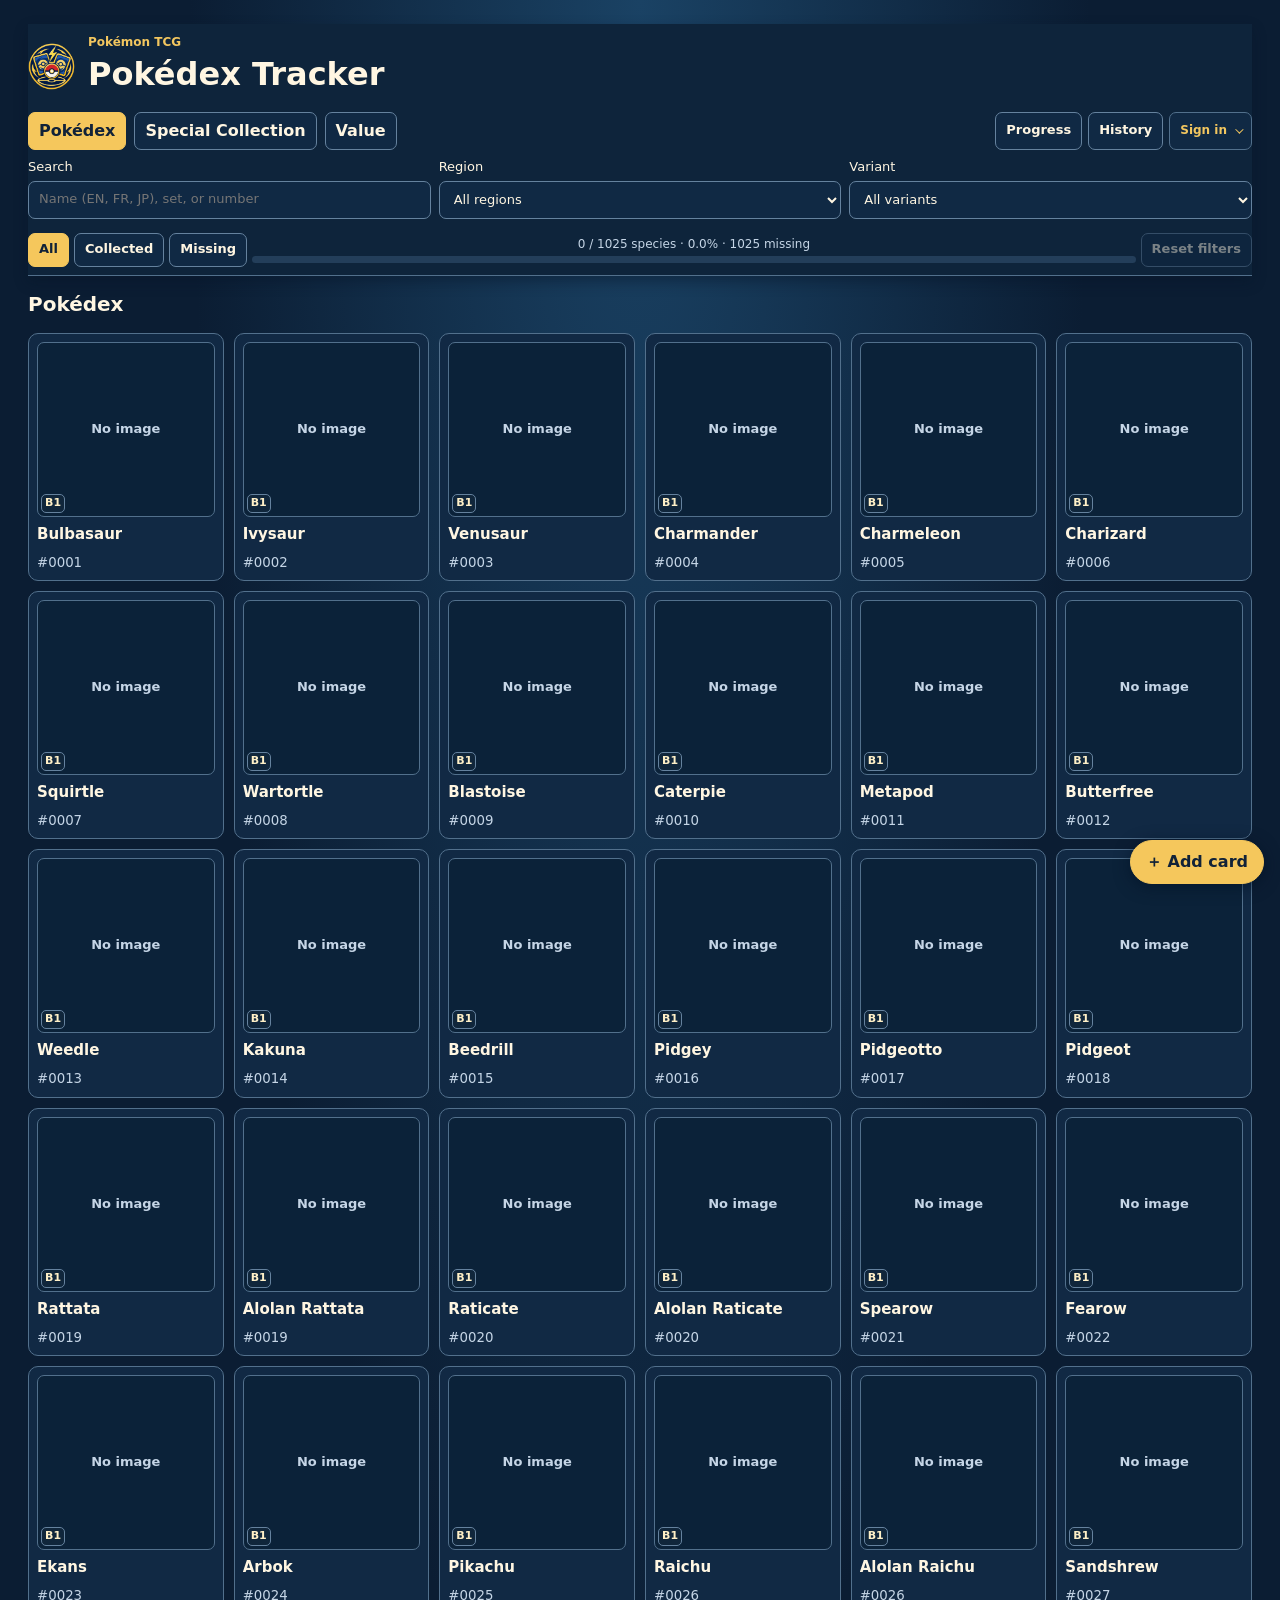
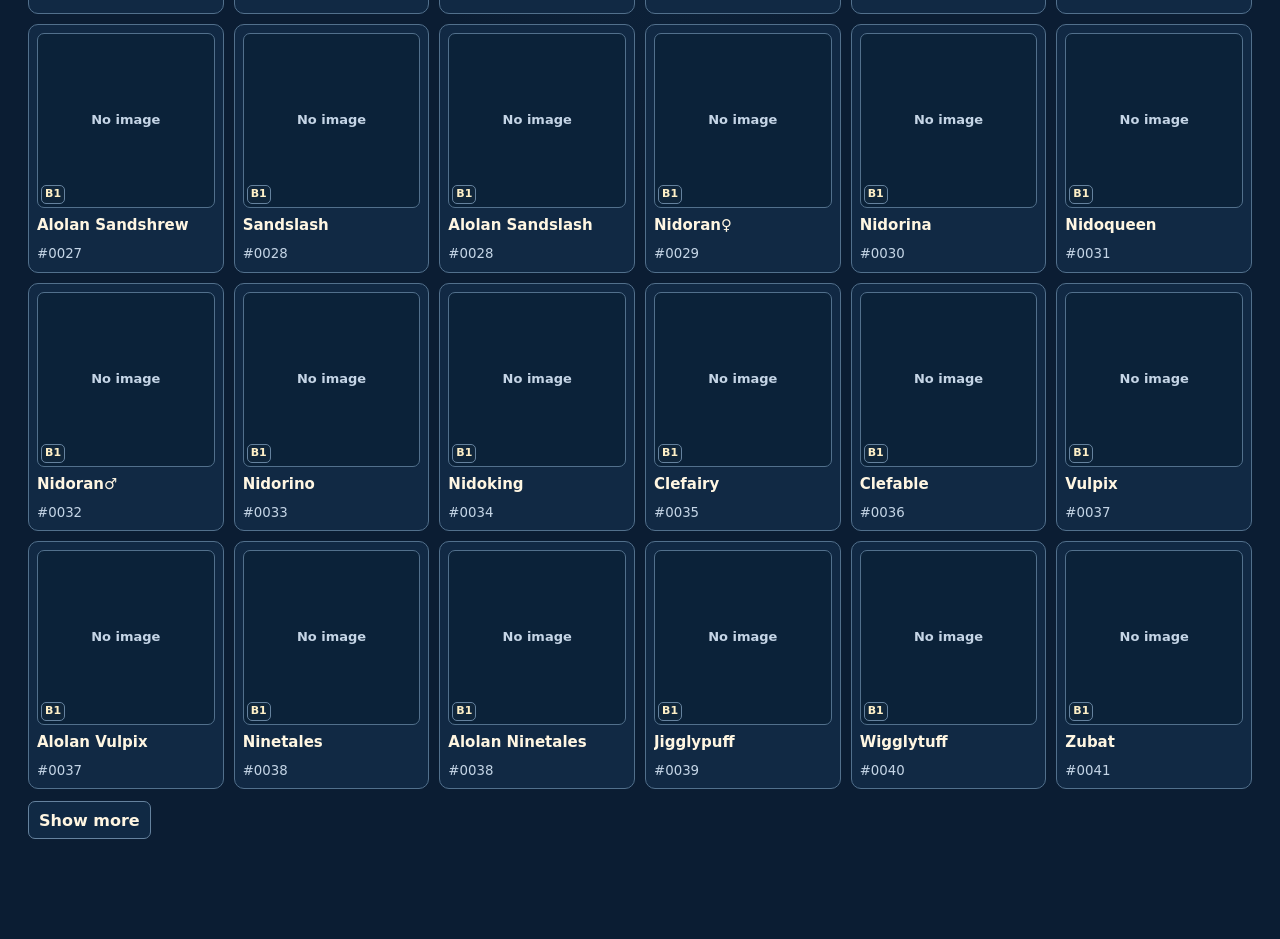
==== pokedex.html @ b1bba169 "Include starred 40 JPY defaults for cards without saved prices" ====
<!doctype html>
<html lang="en">
<head>
  <meta charset="utf-8">
  <meta name="viewport" content="width=device-width, initial-scale=1">
  <meta name="theme-color" content="#0b213b">
  <title>Pokédex · Pokémon TCG Playmat</title>
  <link rel="icon" href="assets/playmat-icon-192.png">
  <link rel="stylesheet" href="assets/pokedex.css?v=25">
  <script defer src="assets/starter-library.js"></script>
  <script defer src="assets/pokedex-species-names.js?v=1"></script>
  <script defer src="assets/pokedex-evolutions.js?v=1"></script>
  <script defer src="assets/library-sync.js?v=6"></script>
  <script defer src="assets/pokedex-sync.js?v=5"></script>
  <script defer src="assets/pokedex-scan.js?v=8"></script>
  <script defer src="assets/pokedex-imported-prices.js?v=1"></script>
  <script defer src="assets/pokedex-prices.js?v=3"></script>
  <script defer src="assets/pokedex-prices-ui.js?v=3"></script>
  <script defer src="assets/pokedex.js?v=28"></script>
</head>
<body>
  <main>
    <div class="sticky-top">
      <header class="hero">
        <div class="heading"><a class="lobby-logo" href="./" aria-label="Return to Battle Lobby"><img src="logo.png" alt="" width="48" height="48"></a><div><p>Pokémon TCG</p><h1>Pokédex Tracker</h1></div></div>
      </header>
      <nav aria-label="Collection views">
        <button type="button" data-view="cards" aria-pressed="true">Pokédex</button>
        <button type="button" data-view="binder" aria-pressed="false">Special Collection</button>
        <button type="button" data-view="value" aria-pressed="false">Value</button>
      </nav>
      <div class="pokedex-tools">
        <button type="button" data-view="progress" aria-pressed="false">Progress</button>
        <button type="button" data-view="recent" aria-pressed="false">History</button>
      <details id="collectionSync">
        <summary aria-labelledby="collectionSyncHeading collectionSyncBadge" title="Collection sync">
          <span id="collectionSyncBadge"></span>
        </summary>
        <div class="panel collection-sync-menu">
          <strong id="collectionSyncHeading">Collection sync</strong>
          <p id="collectionSyncStatus" role="status" aria-live="polite"></p>
          <form id="collectionSyncForm" hidden>
            <div class="inputs">
              <label>Email <input type="email" id="collectionSyncEmail" autocomplete="username" required></label>
              <label>Password <input type="password" id="collectionSyncPassword" autocomplete="current-password" required></label>
            </div>
            <button type="submit" class="primary" id="collectionSignIn">Sign in</button>
          </form>
          <div id="collectionSyncControls" hidden>
            <button type="button" id="collectionSyncNow">Sync now</button>
            <button type="button" id="collectionSyncSignOut">Sign out</button>
          </div>
          <button type="button" id="collectionBackupOpen">Backup &amp; restore</button>
        </div>
      </details>
      </div>
      <div id="filters">
        <div class="inputs filter-fields">
          <label>Search <input id="search" type="search" placeholder="Name (EN, FR, JP), set, or number"></label>
          <label id="regionField">Region <select id="regionFilter"><option value="">All regions</option></select></label>
          <label id="specialTagField" hidden>Tag <select id="specialTagFilter"></select></label>
          <label id="variantField">Variant <select id="variantFilter"><option value="">All variants</option></select></label>
        </div>
        <div class="filter-actions">
          <div id="collectionFilter" role="group" aria-label="Collection status">
            <button type="button" data-collection="all" aria-pressed="true">All</button>
            <button type="button" data-collection="collected" aria-pressed="false">Collected</button>
            <button type="button" data-collection="missing" aria-pressed="false">Missing</button>
          </div>
          <div class="collection-progress" id="collectionProgress">
            <span id="collectionProgressLabel"></span>
            <progress id="collectionProgressBar" aria-label="Pokédex species collected"></progress>
          </div>
          <button type="button" id="reorderSpecial" aria-pressed="false" hidden>Reorder</button>
          <button type="button" id="resetFilters">Reset filters</button>
        </div>
      </div>
    </div>
    <p id="notice" role="status" aria-live="polite"></p>
    <p id="priceLookupStatus" role="status" hidden></p>
    <section aria-labelledby="viewHeading">
      <div class="toolbar">
        <h2 id="viewHeading" tabindex="-1">Pokédex</h2>
      </div>
      <p id="resultCount" aria-live="polite"></p>
      <div id="results"></div>
      <button type="button" id="more" hidden>Show more</button>
    </section>
  </main>
  <div class="collection-actions">
    <button class="primary" type="button" id="addCard">＋ Add card</button>
  </div>
  <div id="cardPreview" class="card-preview" aria-hidden="true" hidden>
    <img id="cardPreviewImage" alt="" draggable="false">
    <p id="cardPreviewCaption"></p>
  </div>
  <dialog id="collectionBackup" aria-labelledby="collectionBackupHeading">
    <div class="scanner-heading">
      <h2 id="collectionBackupHeading">Collection backup</h2>
      <form method="dialog"><button aria-label="Close collection backup">×</button></form>
    </div>
    <p>Download a copy of your Pokédex and Special Collection, including photos uploaded with cards.</p>
    <button type="button" id="collectionBackupDownload">Download backup</button>
    <form id="collectionRestoreForm">
      <p>Restore missing cards and preferences from a backup. Existing cards and preferences take priority.</p>
      <label>Pokédex backup file <input type="file" id="collectionBackupFile" accept=".json,application/json" required></label>
      <div><button type="submit" class="primary" id="collectionBackupRestore">Restore collection</button></div>
    </form>
    <p id="collectionBackupStatus" role="status"></p>
  </dialog>
  <dialog id="scanner" aria-labelledby="scannerHeading">
    <div class="scanner-heading">
      <h2 id="scannerHeading">Add card</h2>
      <button type="button" id="closeScanner" aria-label="Close add card">×</button>
    </div>
    <label class="scan-destination">Save to <select id="scannerDestination"><option value="cards">Pokédex</option><option value="binder">Special Collection</option></select></label>
    <div class="scanner-camera" id="scannerPreview" hidden>
      <video id="scannerVideo" autoplay muted playsinline aria-label="Live camera preview"></video>
      <div class="scanner-frame" id="scannerFrame" aria-hidden="true"></div>
      <button type="button" id="scannerTorch" aria-pressed="false" disabled>⚡ Flash</button>
    </div>
    <div class="scanner-actions">
      <button type="button" class="primary" id="scannerTake" disabled>Take photo</button>
      <button type="button" id="scannerStart" hidden>Open camera</button>
      <button type="button" id="scannerPhone" hidden>Phone camera</button>
      <button type="button" id="scannerChoose">Choose image</button>
      <button type="button" id="scannerPaste">Paste image</button>
      <button type="button" id="scannerManual" aria-controls="scannerLookup" aria-expanded="false">Enter manually</button>
      <input type="file" id="scannerCamera" accept="image/*" capture="environment" hidden>
      <input type="file" id="scannerFile" accept="image/*" hidden>
    </div>
    <p class="note" id="scannerPasteHint" hidden>Paste a card image here with Ctrl+V or ⌘V, or enter the set and number below.</p>
    <img id="scannerPhoto" alt="Your card photo" hidden>
    <form id="scannerLookup" autocomplete="off" hidden>
      <div class="inputs">
        <label>Set code <input name="set" autocomplete="off" autocorrect="off" spellcheck="false" maxlength="24" placeholder="SV2a" enterkeyhint="next" title="Press Space or Enter to move to the collector number"></label>
        <label>Collector number <span class="collector-number-field"><input name="number" autocomplete="off" autocorrect="off" spellcheck="false" maxlength="24" placeholder="025" enterkeyhint="search"><span id="scannerSetTotal" aria-label="Set total" hidden></span></span></label>
        <label>Variant <select name="variant" id="scanVariant"></select></label>
        <label>Pokémon / printed name <input name="name" autocomplete="off" autocorrect="off" spellcheck="false" maxlength="100" placeholder="Name (EN, FR, JP)"></label>
      </div>
      <div class="scanner-form-actions">
        <button type="submit" class="primary">Look up print</button>
        <button type="button" id="scannerRegister">Add without lookup</button>
      </div>
    </form>
    <p id="scannerStatus" role="status"></p>
    <div id="scannerCandidates" class="scanner-actions"></div>
    <div id="scannerResult"></div>
  </dialog>
  <dialog id="editor" aria-labelledby="editorHeading">
    <form id="editorForm">
      <h2 id="editorHeading">Add card</h2>
      <div class="editor-layout">
        <div class="editor-fields">
          <div class="editor-pokemon">
            <label><span id="editorNameLabel">Pokémon</span>
              <span class="editor-name-field"><span id="editorSprite" hidden></span><input name="name" maxlength="120" autocomplete="off"></span>
            </label>
            <label id="speciesField">Pokédex no. <input name="pokemonId" type="number" min="1" max="1025" step="1"></label>
          </div>
          <label id="formField" hidden>Pokémon form <select name="pokemonForm"></select></label>
          <div id="editorOrganization" aria-live="polite" hidden></div>
          <div class="inputs">
            <label>Set <input name="set" maxlength="100"></label>
            <label>Card number <span class="collector-number-field"><input name="number" maxlength="40" placeholder="025"><span id="editorSetTotal" aria-label="Set total" hidden></span></span></label>
          </div>
          <label>Variant <select name="variant"></select></label>
          <label id="editorTags" hidden>Tags <input name="tags" placeholder="Separate tags with commas"></label>
        </div>
        <figure id="editorArtwork" class="editor-artwork"></figure>
      </div>
      <div id="editorFeaturedOffer" class="panel" hidden>
        <p id="editorFeaturedMessage"></p>
        <div id="editorCurrentFeatured"></div>
        <label class="editor-featured-choice"><input type="checkbox" name="makeFeatured"> Yes, make the new card featured</label>
      </div>
      <p id="editorStatus" role="status"></p>
      <div id="deleteCardConfirm" hidden>
        <p>Delete this copy from your collection?</p>
        <div class="scanner-form-actions">
          <button type="button" id="keepCard">Keep card</button>
          <button type="button" class="danger" id="confirmDeleteCard">Delete this copy</button>
        </div>
      </div>
      <footer>
        <button type="button" class="danger" id="deleteCard" hidden>Delete card</button>
        <button type="button" id="cancelEdit">Cancel</button>
        <button type="submit" class="primary">Save card</button>
      </footer>
    </form>
  </dialog>
</body>
</html>
---- assets/pokedex.css ----
* { box-sizing: border-box; }
:root { color-scheme: dark; color: #fff6e2; background: #0b1d33; font: 16px/1.45 system-ui, sans-serif; }
body { margin: 0; background: radial-gradient(ellipse at top, #1a4264, transparent 50vh); }
main { width: min(1320px, 100%); min-height: 100vh; padding: 24px clamp(12px, 4vw, 28px) 100px; margin: auto; }
.sticky-top {
  display: grid; grid-template: "hero hero" "views sync" "filters filters" / minmax(0,1fr) auto;
  column-gap: 8px;
  position: sticky; top: 0; z-index: 4; padding: 10px 0 8px;
  margin-bottom: 14px; background: #0e243b; border-bottom: 1px solid #52708c;
  box-shadow: 0 6px 12px #07162970;
}
.sticky-top .hero { grid-area: hero; }
.sticky-top nav { grid-area: views; margin-bottom: 8px; }
#filters { grid-area: filters; }
.filter-fields { margin-bottom: 6px; }
.filter-actions, #collectionFilter { display: flex; flex-wrap: wrap; gap: 5px; }
.filter-actions { justify-content: space-between; align-items: center; }
.collection-progress { flex: 1 1 230px; display: grid; gap: 3px; min-width: 0; }
.collection-progress span { color: #c5d5e6; font-size: 12px; text-align: center; }
.collection-progress progress {
  width: 100%; height: 7px; border: 0; border-radius: 99px; overflow: hidden;
  appearance: none; background: #233e5a; accent-color: #f5c75c;
}
.collection-progress progress::-webkit-progress-bar { background: #233e5a; }
.collection-progress progress::-webkit-progress-value { background: #f5c75c; border-radius: 99px; }
.collection-progress progress::-moz-progress-bar { background: #f5c75c; border-radius: 99px; }
#resetFilters { margin-inline-start: auto; }
.filter-actions button { min-height: 34px; padding: 3px 10px; font-size: 13px; }
h1, h2, h3, p { margin: 0; }
h1 { font-size: clamp(21px, 4vw, 32px); }
h2 { font-size: 20px; }
h3 { font-size: 15px; }
.hero, .heading, .toolbar, footer { display: flex; gap: 12px; align-items: center; }
.hero, .toolbar { justify-content: space-between; margin-bottom: 14px; }
.lobby-logo { display: grid; place-items: center; border-radius: 50%; }
.lobby-logo img { display: block; }
.heading p { color: #f2c65f; font-size: 12px; font-weight: 700; }
nav, .inputs { display: flex; flex-wrap: wrap; gap: 8px; margin-bottom: 14px; }
.panel, .card { background: #112944; border: 1px solid #52708c; border-radius: 10px; padding: 12px; }
small, .panel p, #resultCount { color: #c5d5e6; }
.panel { margin-bottom: 8px; }
.panel p { margin: 8px 0; }
summary { cursor: pointer; font-weight: 750; }
.pokedex-tools { grid-area: sync; display: flex; gap: 6px; align-self: start; justify-self: end; }
.pokedex-tools > button { font-size: 13px; }
#collectionSync { position: relative; }
#collectionSync > summary {
  display: flex; align-items: center; gap: 8px; min-height: 38px; padding: 4px 10px;
  border: 1px solid #52708c; border-radius: 7px; color: #f2c65f; background: #102944;
  font-size: 12px; white-space: nowrap;
}
#collectionSync > summary::-webkit-details-marker { display: none; }
#collectionSync > summary::after {
  content: ''; width: 5px; height: 5px; border: solid currentColor; border-width: 0 1px 1px 0;
  transform: rotate(45deg) translateY(-2px);
}
#collectionSync[open] > summary, #collectionSync > summary:hover { border-color: #f2c65f; }
.collection-sync-menu {
  position: absolute; inset-block-start: calc(100% + 6px); inset-inline-end: 0;
  width: min(340px, calc(100vw - 24px)); z-index: 1; box-shadow: 0 8px 24px #071629a0;
}
#collectionSyncForm .inputs { display: grid; }
button, .button, input, select, textarea { min-height: 38px; border-radius: 7px; border: 1px solid #65829e; padding: 6px 10px; background: #102944; color: #fff6e2; font: inherit; }
button, .button { cursor: pointer; text-decoration: none; font-weight: 650; }
button[aria-pressed="true"], .primary { background: #f5c75c; border-color: #f5c75c; color: #112238; }
button:disabled { opacity: .45; cursor: default; }
:focus-visible { outline: 2px solid #9bcfff; outline-offset: 3px; }
label { display: grid; gap: 4px; min-width: 0; font-size: 13px; }
.inputs > label { flex: 1 1 150px; }
input, select, textarea { width: 100%; min-width: 0; }
#notice:not(:empty), #resultCount:not(:empty) { margin: 10px 0; }
.grid { display: grid; grid-template-columns: repeat(auto-fill, minmax(min(100%, 155px), 1fr)); gap: 10px; }
.card { display: grid; align-content: start; gap: 5px; overflow-wrap: anywhere; }
.card img { height: 140px; width: 100%; object-fit: contain; }
.species-card { padding: 8px; }
.special-card-title { font-size: 14px; }
.special-order-actions { display: grid; gap: 4px; }
.special-order-actions button { font-size: 12px; }
.special-card[draggable="true"] { cursor: grab; }
@media (min-width: 1050px) {
  .grid.special-grid:has(> .species-card) { grid-template-columns: repeat(7,minmax(0,1fr)); }
}
.species-open {
  position: relative;
  display: grid; grid-template: minmax(0,1fr) / minmax(0,1fr); place-items: center; overflow: hidden; width: 100%; height: clamp(126px, 21vw, 175px);
  padding: 5px; background: #0b2239; border: 1px solid #52708c;
}
.species-open:hover { border-color: #f5c75c; }
.species-card[data-owned="false"] .species-open img {
  max-width: 70%; max-height: 70%; filter: grayscale(1); opacity: .64;
}
.variant-badge {
  display: inline-flex; align-items: center; gap: 4px; justify-self: start;
  max-width: 100%; padding: 1px 5px; border-radius: 5px; border: 1px solid #65829e;
  color: #e0ecf7; background: #0b2239; font-size: 10px; font-weight: 750;
}
.variant-badge [aria-hidden] { color: #f2ca72; }
.variant-badge[data-variant="illustration-rare"] { border-color: #e2ac69; color: #ffe6b4; }
.variant-badge[data-variant*="reverse"] [aria-hidden] { color: #9cddf6; }
@media (min-width: 1050px) {
  .grid:has(> .species-card) { grid-template-columns: repeat(6,minmax(0,1fr)); }
}
.tile-marker {
  position: absolute; z-index: 1; min-width: 20px; padding: 1px 3px;
  border: 1px solid #65829e; border-radius: 5px;
  background: #10263b; color: #fff0c7; font-size: 11px; line-height: 1.35; text-align: center;
}
.variant-marker { top: 3px; left: 3px; color: #f7ce72; }
.deck-marker { top: 3px; right: 3px; color: #abf1d3; }
.binder-marker { bottom: 3px; left: 3px; }
.count-marker { bottom: 3px; right: 3px; }
.species-open:has(.tile-marker) { padding: 16px 5px; }
.species-open img { display: block; min-height: 0; min-width: 0; width: 100%; height: 100%; object-fit: contain; }
.species-card, .featured-print, .alternate-print, .card-preview {
  -webkit-touch-callout: none; -webkit-user-select: none; user-select: none;
}
.species-open { touch-action: pan-y pinch-zoom; }
.card-preview {
  position: fixed; z-index: 100; padding: 10px; pointer-events: none;
  max-height: calc(100dvh - 24px); border: 1px solid #e4bd67; border-radius: 12px;
  background: #0b213bf5; box-shadow: 0 14px 50px #020b17b3;
}
.card-preview img { display: block; width: 100%; max-height: calc(100dvh - 90px); object-fit: contain; border-radius: 6px; }
.card-preview p { margin: 8px 0 0; color: #fff0c7; font-size: 12px; line-height: 1.4; }
.card-preview[data-touch="true"] {
  inset: 0; max-height: none; display: flex; flex-direction: column; justify-content: center; align-items: center;
  padding: 24px; border: 0; border-radius: 0; background: #020b17df;
}
.card-preview[data-touch="true"] img { width: min(100%,430px); max-height: 78dvh; }
.card-preview[data-touch="true"] p { max-width: 430px; text-align: center; }
.species-name { display: flex; align-items: center; gap: 5px; min-height: 26px; }
.species-name img { width: 26px; height: 26px; flex: none; object-fit: contain; }
.species-name > span { min-width: 0; overflow: hidden; text-overflow: ellipsis; white-space: nowrap; }
.species-name .fallback { display: none; }
#binderViews { display: flex; flex-wrap: wrap; gap: 8px; }
#binderViews small { color: inherit; opacity: .83; margin-inline-start: 3px; }
.species-back { margin-inline-start: auto; flex-shrink: 0; }
.species-detail {
  display: grid; grid-template-columns: minmax(0,1fr) minmax(0,2fr);
  gap: clamp(12px, 2vw, 24px); align-items: start; padding: 0 0 20px;
}
.species-detail h3 { font-size: 16px; line-height: 1.3; }
.species-detail .card { min-width: 0; gap: 9px; }
.species-detail .featured-print {
  padding: clamp(12px, 2vw, 20px); border-color: #d6ae56;
  background: radial-gradient(ellipse at 50% 38%, #e4b64124, transparent 67%), #122944;
}
.featured-label {
  justify-self: start; padding: 3px 8px; border-radius: 4px;
  background: #f5c75c; color: #112238; font-size: 12px; font-weight: 750;
}
.featured-print h3 { font-size: 20px; }
.featured-print img { height: clamp(220px, 31vw, 430px); margin: 5px 0; }
.featured-print .fallback { aspect-ratio: 5 / 7; max-height: 430px; background: #0b2239; border-radius: 8px; }
.species-info { padding: clamp(12px, 2vw, 20px); }
.species-info h3, .species-prints > h3 { color: #ffdb85; }
.variant-counts { display: grid; gap: 6px; margin: 0; padding: 0; list-style: none; }
.variant-counts li { display: flex; gap: 8px; align-items: center; }
.species-print-grid { display: grid; grid-template-columns: repeat(2,minmax(0,1fr)); gap: 10px; margin-top: 10px; }
.species-print-grid .card { align-content: start; padding: 10px; }
.alternate-print img, .alternate-print .fallback { height: clamp(124px, 18vw, 225px); }
.print-actions { display: flex; flex-wrap: wrap; gap: 6px; }
.species-detail .print-actions button { flex: 1 1 auto; min-height: 36px; }
.species-sidebar { display: grid; gap: 14px; min-width: 0; }
.species-overview { display: grid; grid-template-columns: 48px minmax(0,1fr); gap: 4px 12px; }
.species-overview > :first-child { grid-row: span 2; }
.species-overview .species-localized:first-of-type strong { font-size: 18px; }
.species-overview .species-localized:last-child { font-size: 12px; color: #ffdb85; }
.species-info .variant-counts { margin-top: 8px; }
.species-localized { display: flex; flex-wrap: wrap; align-items: center; gap: 8px 14px; }
.species-overview img { width: 48px; height: 48px; object-fit: contain; }
.species-info .variant-counts { display: flex; flex-wrap: wrap; gap: 8px; }
.species-relations { display: grid; gap: 14px; margin-top: 12px; border-top: 1px solid #65829e50; padding-top: 14px; }
.species-relations h3 { margin: 0 0 10px; font-size: 13px; }
.evolution-branch { display: flex; align-items: center; gap: 6px; min-width: 0; }
.evolution-children { display: flex; flex-direction: column; gap: 8px; min-width: 0; }
.evolution-leaves, .regional-form-links { display: flex; flex-direction: row; flex-wrap: wrap; gap: 8px; }
.evolution-arrow { color: #b5c8dc; font-size: 15px; flex: none; }
.species-relation-link {
  display: flex; flex-direction: column; align-items: center; justify-content: center;
  gap: 3px; width: 78px; min-height: 86px; flex: none; padding: 6px 4px;
  border-color: #65829e60; background: #0b213b; text-align: center;
}
.species-relation-link img { width: 38px; height: 38px; object-fit: contain; }
.species-relation-link span { font-size: 11px; line-height: 1.3; overflow-wrap: anywhere; }
.species-relation-link[data-owned="false"] img, .species-missing img { filter: grayscale(1); opacity: .55; }
.species-relation-link[data-owned="true"] { border-color: #6bc4a966; }
.species-relation-link[aria-current="page"] { border-color: #f5c75c; background: #f5c75c13; }
.species-relation-link:hover { border-color: #f5c75c; }
.species-missing { padding: 20px; text-align: center; }
.species-missing img { height: 150px; }
@media (max-width: 550px) {
  .species-relation-link { width: 64px; min-height: 84px; }
  .evolution-branch { gap: 4px; }
}
.recent-list { display: grid; gap: 8px; }
.recent-card {
  display: grid; grid-template-columns: minmax(105px,.8fr) 42px minmax(0,1fr) minmax(0,1fr) minmax(0,1fr);
  align-items: center; gap: 8px 12px; text-align: start; overflow-wrap: anywhere;
}
.recent-card:hover { border-color: #f5c75c; }
.recent-card time { font-size: 12px; }
.recent-card img { width: 42px; height: 58px; object-fit: contain; }
.recent-print { display: grid; gap: 4px; }
@media (max-width: 550px) {
  .recent-card { grid-template-columns: 42px repeat(2,minmax(0,1fr)); }
  .recent-card time { grid-column: 1 / -1; }
  .recent-card > small { grid-column: 2 / -1; }
}
.add-species-print { min-height: 88px; align-self: start; border-style: dashed; }
@media (max-width: 900px) {
  .species-detail { grid-template-columns: repeat(2,minmax(0,1fr)); }
  .species-print-grid { grid-template-columns: repeat(auto-fill,minmax(min(100%,150px),1fr)); }
}
@media (max-width: 550px) {
  .species-detail { display: flex; flex-direction: column; align-items: stretch; }
  .species-sidebar { display: contents; }
  .species-info { order: -1; }
  .featured-print img { height: clamp(220px, 82vw, 370px); }
  .species-print-grid { grid-template-columns: repeat(2,minmax(0,1fr)); }
}
.card .fallback { display: grid; place-items: center; min-height: 74px; color: #c5d5e6; }
.card button { min-height: 32px; font-size: 13px; }
.note { color: #c5d5e6; }
#more { margin-top: 12px; }
.collection-actions {
  position: fixed; right: max(16px, calc((100vw - 1270px) / 2));
  bottom: calc(16px + env(safe-area-inset-bottom)); z-index: 5;
  display: flex; gap: 8px;
}
.collection-actions button {
  min-height: 44px; padding: 8px 15px; border-radius: 999px; box-shadow: 0 3px 16px #001225a0;
}
.scan-destination { max-width: 220px; margin-bottom: 10px; }
#scanner { width: min(790px,calc(100vw - 24px)); }
.scanner-heading { display: flex; justify-content: space-between; align-items: center; gap: 12px; margin-bottom: 8px; }
.scanner-camera {
  position: relative; display: grid; place-items: center; height: clamp(230px,45dvh,450px);
  overflow: hidden; border: 1px solid #52708c; border-radius: 12px; background: #071b30;
}
.scanner-camera video { position: absolute; inset: 0; width: 100%; height: 100%; object-fit: cover; }
.scanner-frame {
  position: relative; height: 85%; aspect-ratio: 63 / 88; max-width: 77%;
  border: 2px solid #ffe1a0; border-radius: 12px; pointer-events: none;
  box-shadow: 0 0 0 999px #07152475;
}
#scannerTorch { position: absolute; min-height: 44px; inset-block-start: 10px; inset-inline-end: 10px; background: #102944e8; }
#scannerTorch[aria-pressed="true"] { color: #112238; background: #f5c75c; }
.scanner-form-actions { display: flex; flex-wrap: wrap; gap: 8px; }
.collector-number-field { display: flex; align-items: center; gap: 7px; min-width: 0; }
.collector-number-field > input { flex: 1; width: 0; }
.collector-number-field > span { flex: none; color: #c5d5e6; font-size: 14px; }
.pokemon-name-search { position: relative; display: block; min-width: 0; flex: 1; }
.pokemon-name-suggestions {
  position: absolute; inset: calc(100% + 4px) 0 auto; z-index: 5;
  display: grid; max-height: 250px; overflow-y: auto;
  padding: 4px; border: 1px solid #65829e; border-radius: 8px;
  background: #0b213b; box-shadow: 0 8px 20px #020b17a0;
}
.pokemon-name-suggestions button {
  display: flex; align-items: center; gap: 7px; min-width: 0;
  border: 0; text-align: start; background: transparent; padding: 5px;
}
.pokemon-name-suggestions button:hover, .pokemon-name-suggestions [aria-selected="true"] { background: #254969; }
.pokemon-name-suggestions img { width: 30px; height: 30px; object-fit: contain; flex: none; }
.pokemon-name-suggestions small { margin-inline-start: auto; color: #c5d5e6; font-size: 11px; }
.scanner-actions { display: flex; flex-wrap: wrap; gap: 8px; margin: 10px 0; }
.scanner-actions:empty { display: none; }
.scan-candidate { display: inline-flex; align-items: center; gap: 8px; text-align: start; }
.scan-candidate img { width: 38px; aspect-ratio: 63 / 88; object-fit: contain; border-radius: 3px; }
.scan-candidate span { overflow-wrap: anywhere; }
#scannerPasteHint { margin-bottom: 10px; }
#scannerPhoto { display: block; max-width: 100%; height: 96px; object-fit: contain; margin-bottom: 10px; border-radius: 5px; }
#scannerLookup { padding: 12px; border: 1px solid #52708c; border-radius: 8px; }
#scannerStatus:not(:empty) { margin-top: 10px; color: #ffdb85; }
.scan-card {
  display: grid; grid-template-columns: minmax(135px,.75fr) minmax(0,1.25fr); gap: 14px; align-items: start;
  padding: 12px; background: #162f4d; border: 1px solid #6f8294; border-radius: 10px;
}
.scan-artwork { margin: 0; min-width: 0; }
.scan-artwork img { display: block; width: 100%; height: auto; border-radius: 8px; }
.scan-artwork figcaption { margin-top: 6px; font-size: 13px; text-align: center; }
.scan-info, .scan-translation { display: grid; gap: 8px; min-width: 0; }
.scan-info h3 { font-size: 20px; }
.scan-info a { color: #9bcfff; justify-self: start; }
.scan-ownership, .scan-skill { padding: 8px; border-radius: 6px; background: #0d253e; }
.scan-translation h4, .scan-translation h5 { margin: 0; color: #ffdb85; }
.scan-skill p { margin-top: 4px; }
.scan-attack-heading { display: flex; flex-wrap: wrap; gap: 6px; align-items: center; }
.scan-attack-damage { margin-inline-start: auto; font-weight: 750; color: #ffdb85; }
.scan-attack-cost { display: inline-flex; align-items: center; gap: 4px; }
.scan-energy {
  display: inline-grid; place-items: center; width: 20px; height: 20px;
  border-radius: 50%; border: 1px solid #fff5e2; color: #111d29; flex: none;
}
.scan-energy svg { display: block; width: 75%; height: 75%; }
.owned-variants { display: flex; flex-wrap: wrap; align-items: center; gap: 6px; }
.owned-variants .variant-badge { font-size: 11px; }
@media (max-width: 550px) {
  .scan-card { grid-template-columns: minmax(0,1fr); }
  .scan-artwork { width: min(100%,225px); justify-self: center; }
}
dialog { width: min(550px, calc(100vw - 24px)); background: #102944; color: #fff6e2; border: 1px solid #e4bd67; border-radius: 12px; padding: 16px; }
dialog::backdrop { background: #020b17bb; }
dialog form { display: grid; gap: 10px; }
dialog .inputs { margin: 0; }
#editor { width: min(745px,calc(100vw - 24px)); }
.editor-layout { display: grid; grid-template-columns: minmax(0,1fr) minmax(135px,.52fr); gap: 16px; align-items: start; }
.editor-fields { display: grid; gap: 10px; min-width: 0; }
#editorFeaturedMessage { margin: 0 0 6px; }
#editorCurrentFeatured { display: flex; align-items: center; gap: 12px; margin: 12px 0; min-width: 0; }
#editorCurrentFeatured > img { width: 54px; height: 76px; object-fit: contain; flex: none; border-radius: 4px; }
#editorCurrentFeatured > .fallback { width: 54px; font-size: 11px; color: #b4c7db; }
.current-featured-copy { display: grid; justify-items: start; gap: 4px; min-width: 0; overflow-wrap: anywhere; }
.current-featured-copy > strong { font-size: 12px; color: #ffdb85; }
.current-featured-copy > small { color: #c5d5e6; }
.editor-featured-choice { display: flex; align-items: center; gap: 8px; cursor: pointer; }
.editor-featured-choice input { width: 18px; min-height: 18px; accent-color: #f5c75c; }
.editor-fields .inputs > label { flex-basis: 110px; }
.editor-pokemon { display: flex; flex-wrap: wrap; gap: 8px; }
.editor-pokemon > label:first-child { flex: 1 1 135px; }
#speciesField { width: 92px; }
.editor-name-field { display: flex; align-items: center; gap: 5px; }
#editorSprite { width: 30px; height: 30px; flex: none; }
#editorSprite img { display: block; width: 100%; height: 100%; object-fit: contain; }
#editorOrganization { display: flex; flex-wrap: wrap; gap: 6px; }
#editorOrganization span { font-size: 12px; padding: 3px 8px; border: 1px solid #52708c; border-radius: 12px; color: #ffdb85; }
.editor-artwork {
  margin: 0; padding: 8px; background: #0b2239; border: 1px solid #52708c;
  border-radius: 8px; text-align: center;
}
.editor-artwork img { display: block; width: 100%; height: auto; max-height: 300px; object-fit: contain; }
.editor-artwork figcaption { margin-top: 5px; font-size: 12px; color: #c5d5e6; }
@media (max-width: 510px) {
  .editor-layout { grid-template-columns: minmax(0,1fr); }
  .editor-artwork { width: min(100%,180px); justify-self: center; }
}
footer { justify-content: flex-end; flex-wrap: wrap; }
#deleteCard { margin-inline-end: auto; }
#deleteCardConfirm { padding: 10px; border: 1px solid #bd7877; border-radius: 7px; }
#deleteCardConfirm p { margin-bottom: 6px; }
button.danger { color: #ffd3d1; border-color: #bd7877; }
button.danger:hover { background: #5a2834; }
[hidden] { display: none !important; }
.species-info-top { display: flex; flex-wrap: wrap; align-items: start; justify-content: space-between; gap: 16px; }
.species-info-top .species-overview { flex: 1 1 290px; min-width: 0; }
.price-summary { display: grid; gap: 6px; padding: 14px 18px; background: #0b2239; border: 1px solid #54758c; border-radius: 10px; min-width: 0; }
.price-summary strong { font-size: 25px; color: #ffda81; font-variant-numeric: tabular-nums; }
.price-summary small { color: #bdd1e3; }
.card-price { display: flex; flex-wrap: wrap; align-items: center; gap: 6px; margin: 10px 0; padding-top: 9px; border-top: 1px solid #496881; }
.card-price-text { display: grid; gap: 3px; flex: 1 1 125px; min-width: 0; }
.card-price-text strong { color: #ffda81; font-size: 17px; font-variant-numeric: tabular-nums; }
.card-price-text small, .card-price-text a { font-size: 11px; color: #bdd1e3; overflow-wrap: anywhere; }
.price-small-button { padding: 6px 8px; font-size: 11px; }
.value-summaries { display: grid; grid-template-columns: repeat(3,minmax(0,1fr)); gap: 12px; }
.value-controls { margin-top: 16px; }
.value-controls > button { margin-right: 8px; }
.value-controls details { margin-top: 12px; }
.value-browser { margin-top: 16px; }
.value-filters { display: grid; grid-template-columns: minmax(140px,2fr) repeat(3,minmax(120px,1fr)); gap: 10px; margin: 12px 0; }
.value-filters label { min-width: 0; }
.value-list { display: grid; gap: 8px; margin: 12px 0; }
.value-card { display: grid; grid-template-columns: 45px minmax(0,1fr) minmax(90px,auto); gap: 12px; align-items: center; text-align: left; width: 100%; }
.value-card > img { width: 45px; height: 62px; object-fit: contain; border-radius: 4px; }
.value-card > .fallback { font-size: 10px; }
.value-card-details, .value-card-amount { display: grid; gap: 4px; min-width: 0; overflow-wrap: anywhere; }
.value-card-amount { text-align: right; }
.value-card-amount strong { color: #ffda81; font-variant-numeric: tabular-nums; }
.value-card small { font-weight: 400; }
@media (max-width: 850px) { .value-filters { grid-template-columns: repeat(2,minmax(0,1fr)); } }
@media (max-width: 550px) {
  .value-card { grid-template-columns: 34px minmax(0,1fr) 80px; gap: 8px; padding: 8px; }
  .value-card > img { width: 34px; height: 48px; }
  .value-card small { font-size: 10px; }
}
#results:has(.value-summaries) { display: block; }
@media (max-width: 550px) {
  .value-summaries { grid-template-columns: minmax(0,1fr); }
  .species-info-top > .price-summary { width: 100%; }
  .special-card .card-price-text { flex-basis: 100%; }
}
@media (max-width: 550px) {
  main { padding-top: 12px; }
  .sticky-top { grid-template-areas: "hero hero" "views views" "sync sync" "filters filters"; }
  .pokedex-tools { align-self: center; margin-bottom: 14px; flex-wrap: wrap; justify-content: flex-end; }
  .hero .heading { gap: 8px; }
  .lobby-logo img { width: 36px; height: 36px; }
  #collectionSync > summary { padding-inline: 8px; }
  nav button { flex: 1 1 calc(50% - 8px); }
  .collection-progress { order: 1; flex-basis: 100%; }
  .filter-fields > label { flex-basis: calc(50% - 4px); }
  .filter-fields > label:first-child { flex-basis: 100%; }
  .grid { grid-template-columns: repeat(2,minmax(0,1fr)); }
}
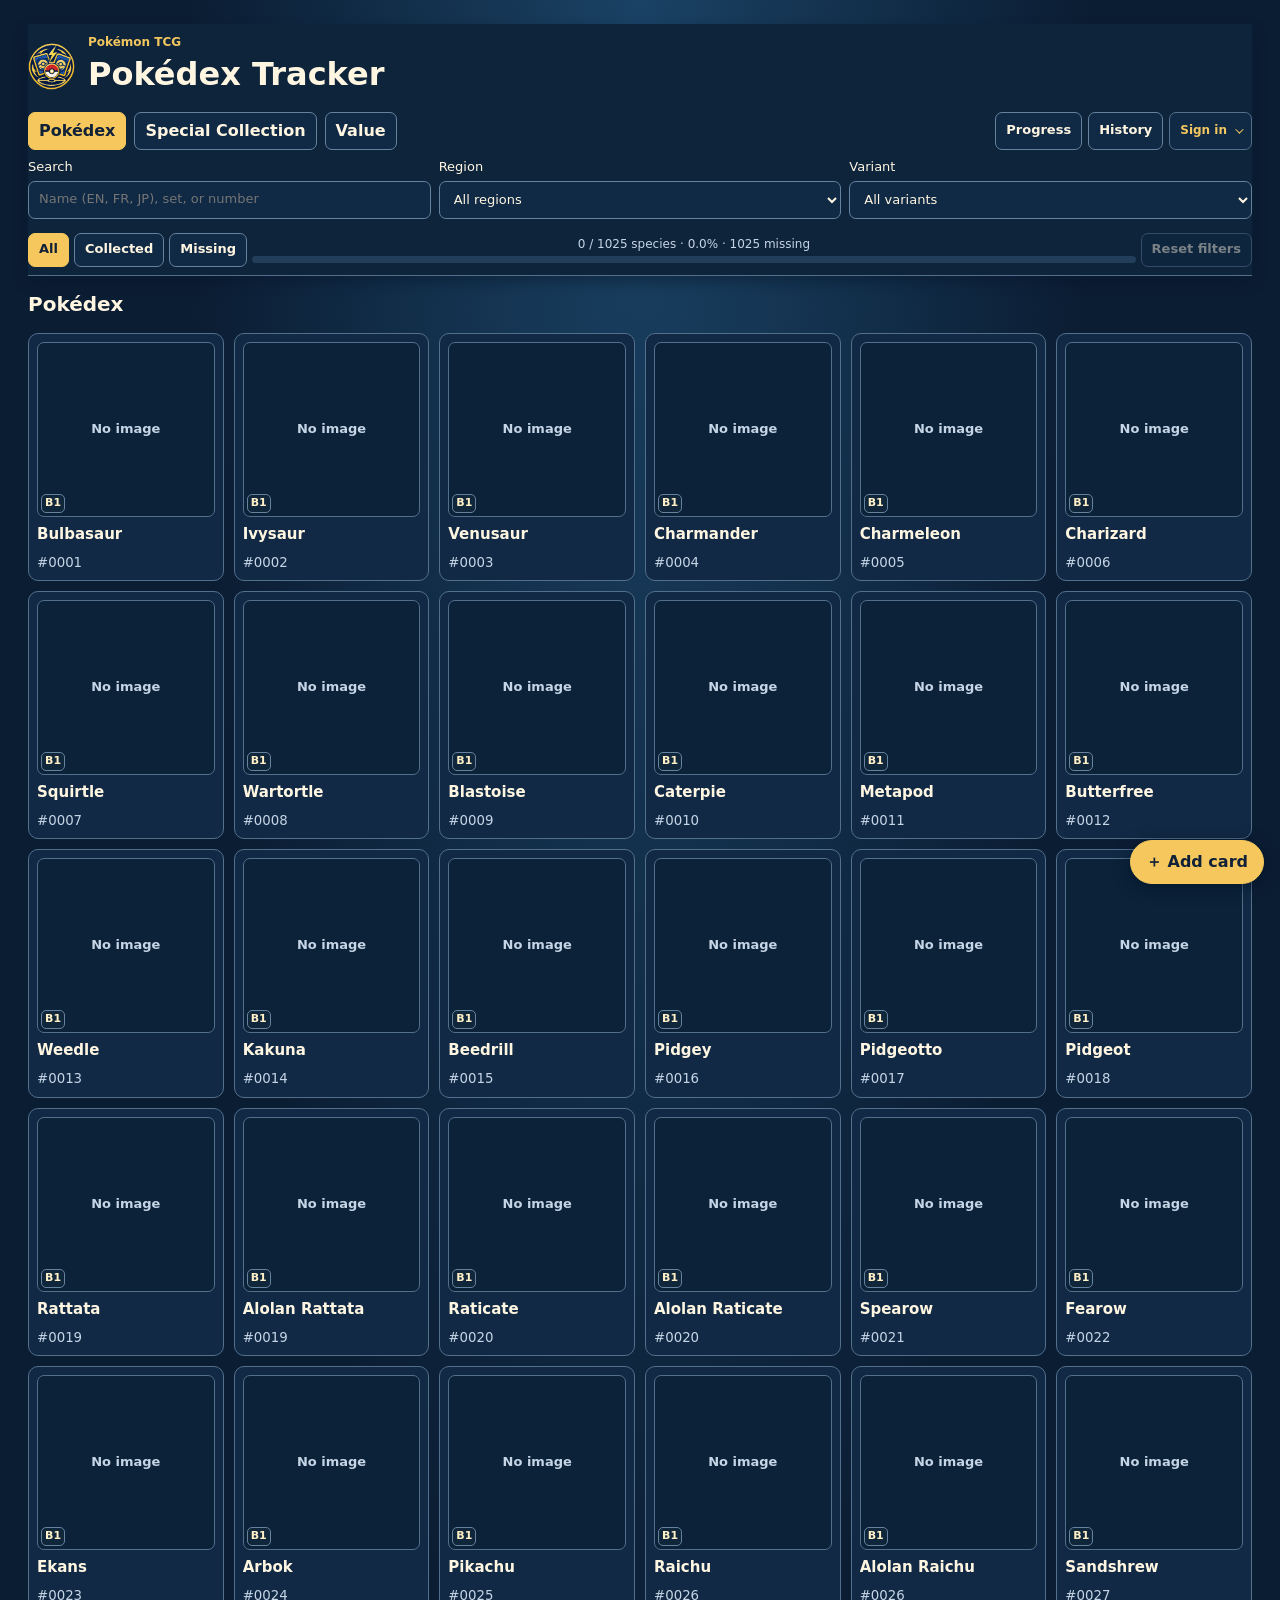
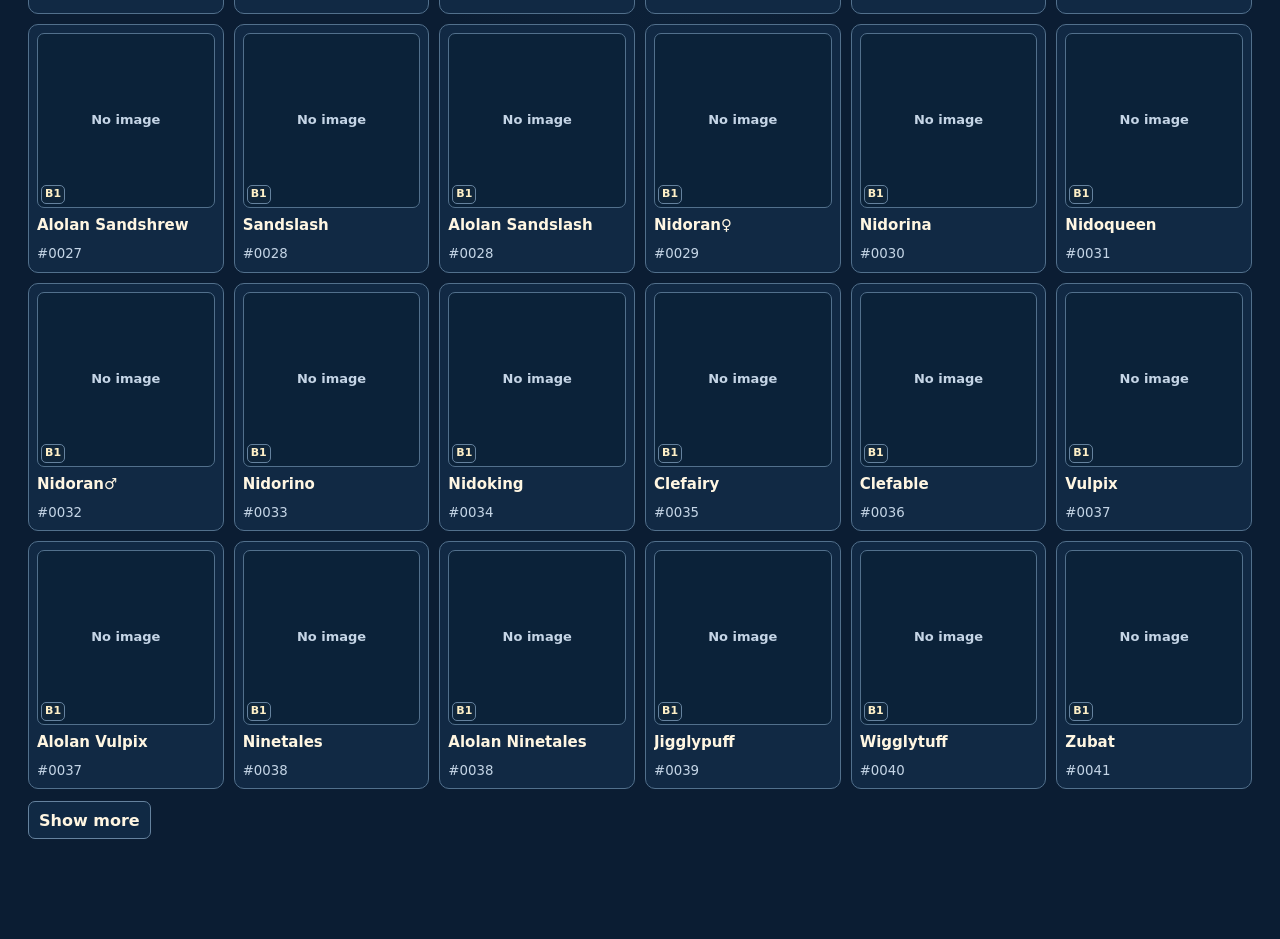
==== commit d14bec26: "Keep price controls inside Special Collection card details" ====
--- a/pokedex.html
+++ b/pokedex.html
@@ -16,7 +16,7 @@
   <script defer src="assets/pokedex-imported-prices.js?v=1"></script>
   <script defer src="assets/pokedex-prices.js?v=3"></script>
   <script defer src="assets/pokedex-prices-ui.js?v=3"></script>
-  <script defer src="assets/pokedex.js?v=28"></script>
+  <script defer src="assets/pokedex.js?v=29"></script>
 </head>
 <body>
   <main>
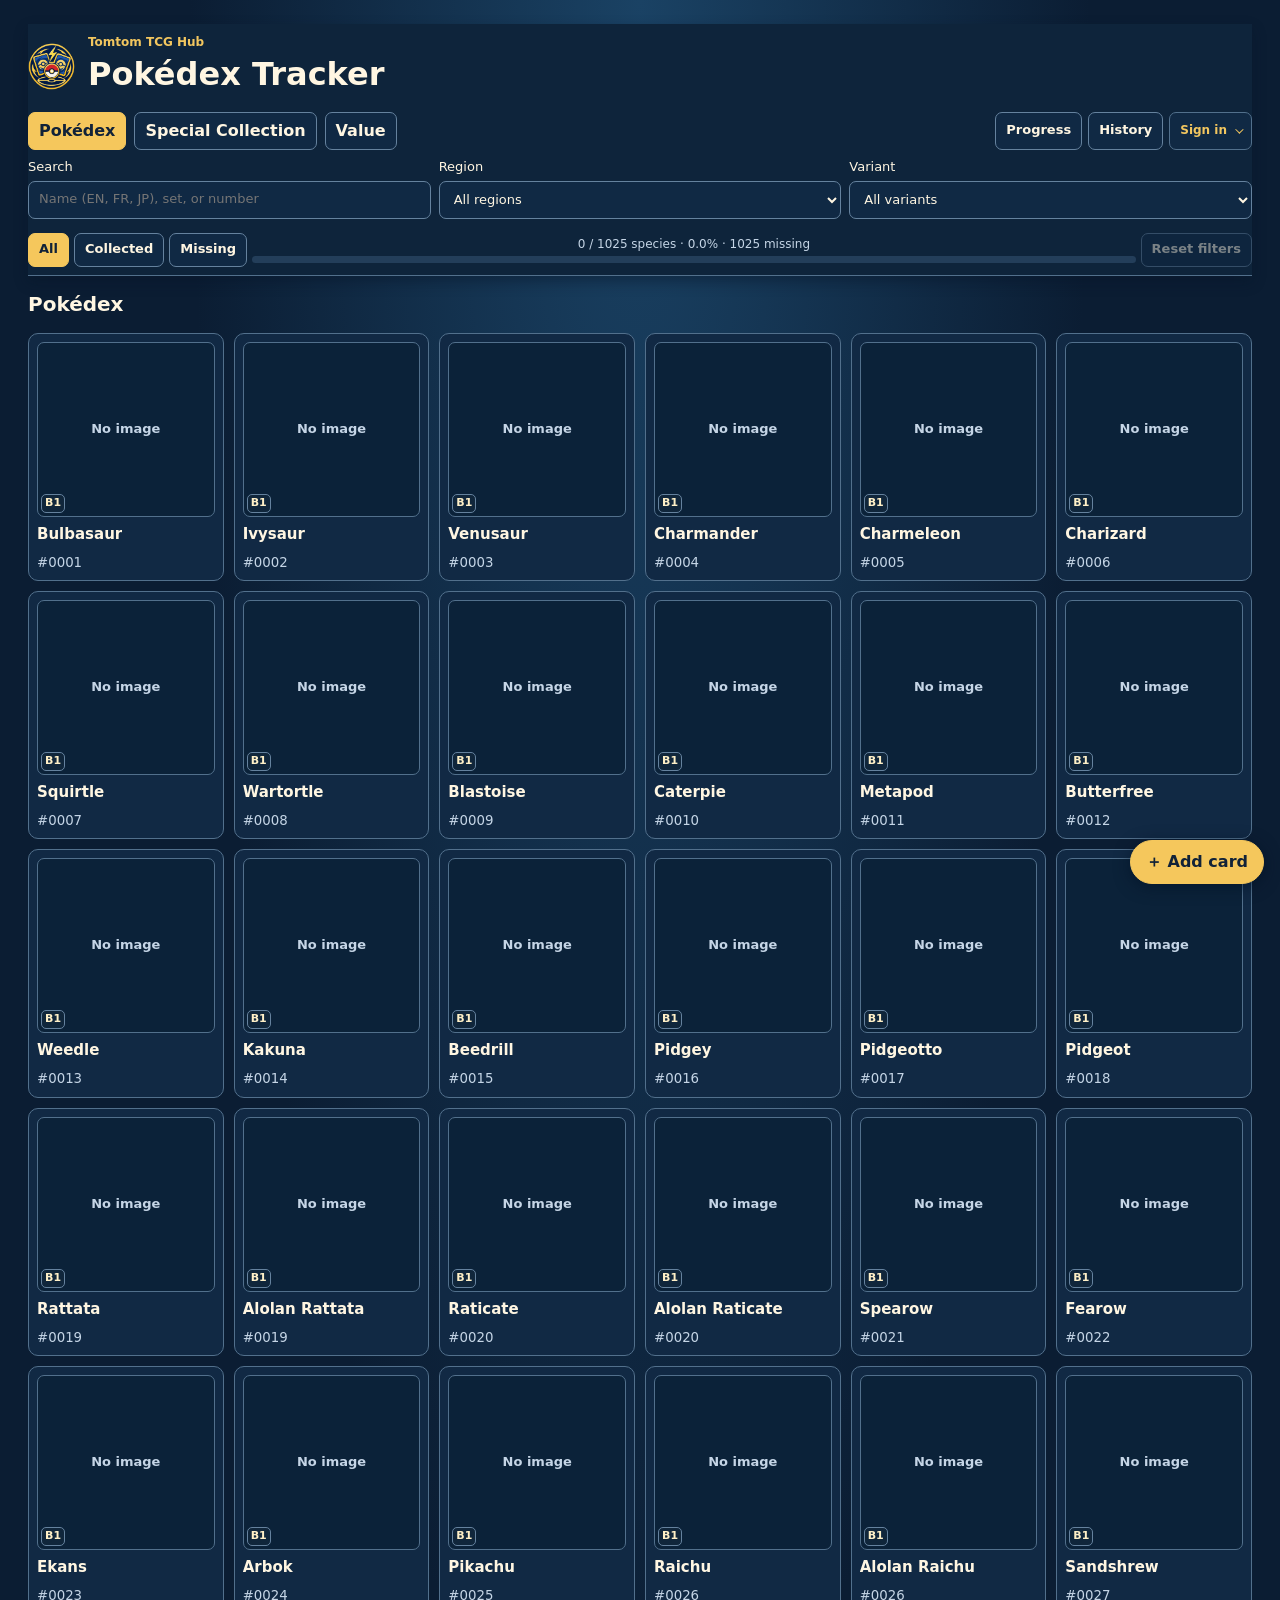
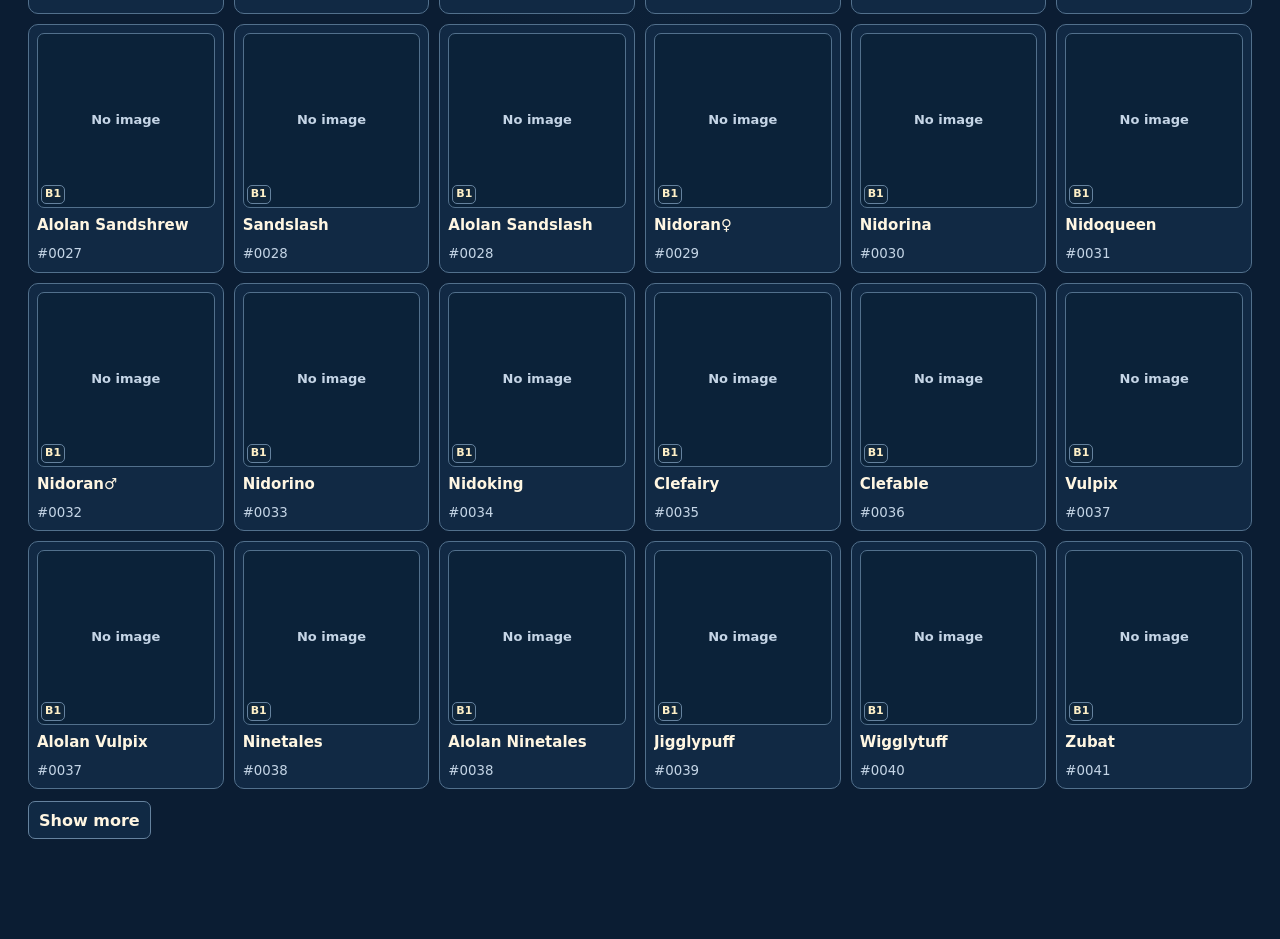
==== commit 1a52f807: "Group attached Energy, show Special Energy units and rename Tomtom TCG Hub" ====
--- a/pokedex.html
+++ b/pokedex.html
@@ -2,9 +2,11 @@
 <html lang="en">
 <head>
   <meta charset="utf-8">
+  <meta name="application-name" content="Tomtom TCG Hub">
+  <meta name="apple-mobile-web-app-title" content="Tomtom TCG Hub">
   <meta name="viewport" content="width=device-width, initial-scale=1">
   <meta name="theme-color" content="#0b213b">
-  <title>Pokédex · Pokémon TCG Playmat</title>
+  <title>Pokédex · Tomtom TCG Hub</title>
   <link rel="icon" href="assets/playmat-icon-192.png">
   <link rel="stylesheet" href="assets/pokedex.css?v=25">
   <script defer src="assets/starter-library.js"></script>
@@ -22,7 +24,7 @@
   <main>
     <div class="sticky-top">
       <header class="hero">
-        <div class="heading"><a class="lobby-logo" href="./" aria-label="Return to Battle Lobby"><img src="logo.png" alt="" width="48" height="48"></a><div><p>Pokémon TCG</p><h1>Pokédex Tracker</h1></div></div>
+        <div class="heading"><a class="lobby-logo" href="./" aria-label="Return to Tomtom TCG Hub"><img src="logo.png" alt="" width="48" height="48"></a><div><p>Tomtom TCG Hub</p><h1>Pokédex Tracker</h1></div></div>
       </header>
       <nav aria-label="Collection views">
         <button type="button" data-view="cards" aria-pressed="true">Pokédex</button>
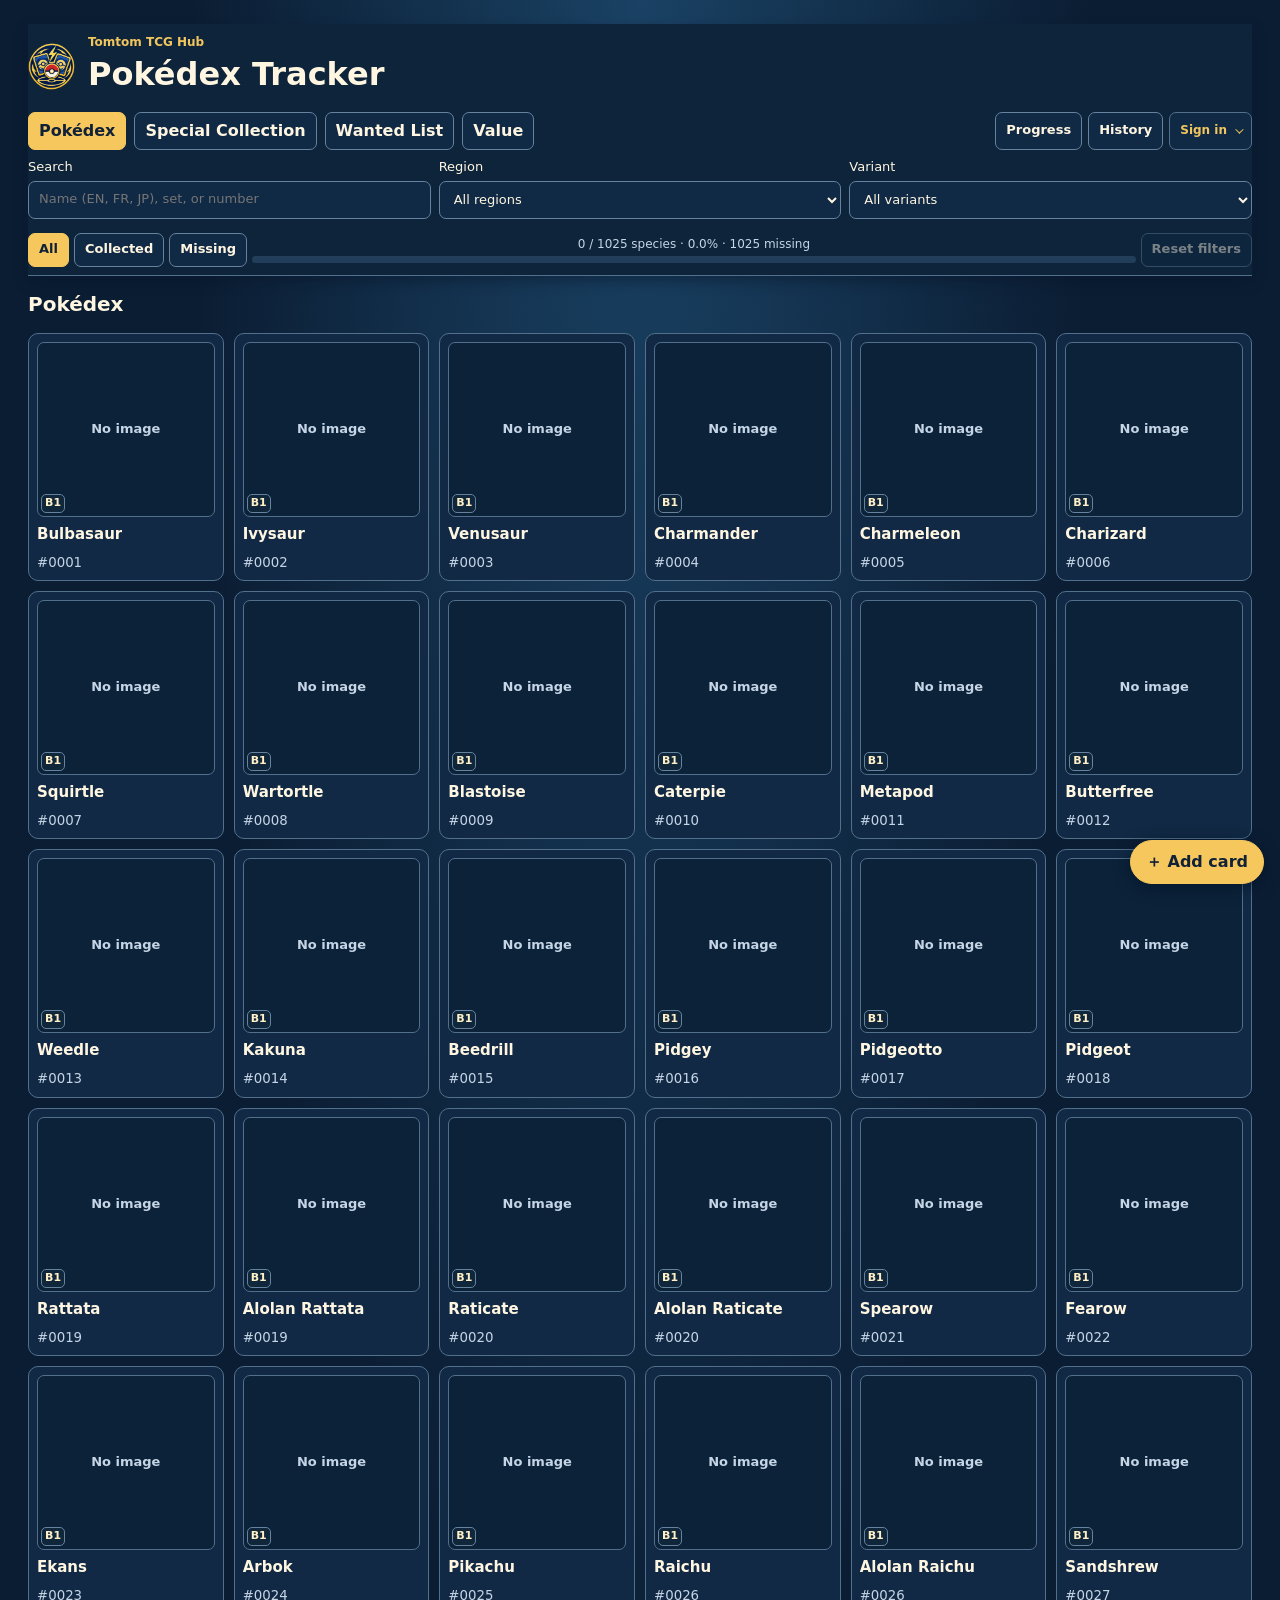
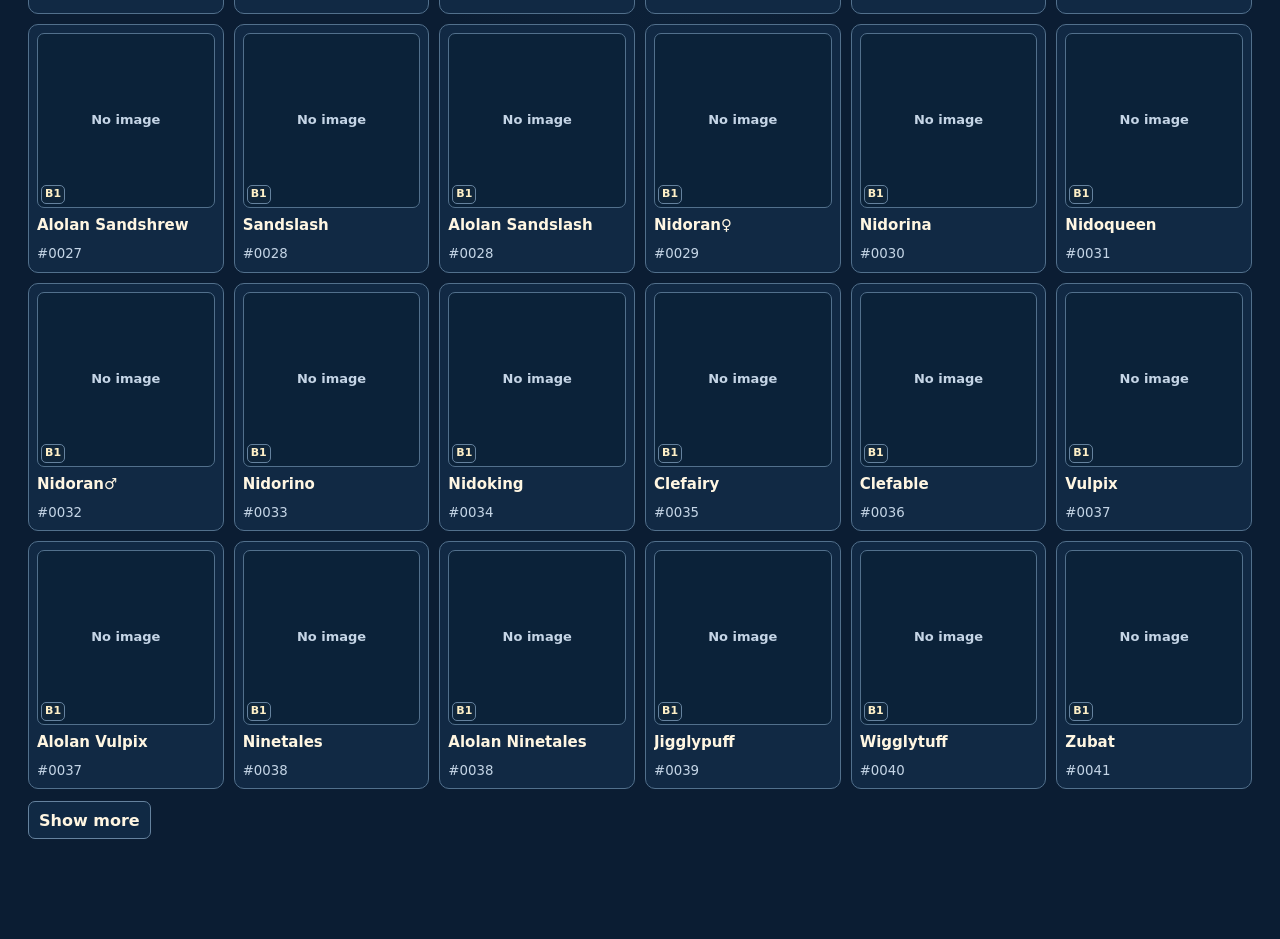
==== commit ad2457e7: "Add a synced Wanted List with hunt categories and copy quantities" ====
--- a/pokedex.html
+++ b/pokedex.html
@@ -1,195 +1,201 @@
-<!doctype html>
-<html lang="en">
-<head>
-  <meta charset="utf-8">
-  <meta name="application-name" content="Tomtom TCG Hub">
-  <meta name="apple-mobile-web-app-title" content="Tomtom TCG Hub">
-  <meta name="viewport" content="width=device-width, initial-scale=1">
-  <meta name="theme-color" content="#0b213b">
-  <title>Pokédex · Tomtom TCG Hub</title>
-  <link rel="icon" href="assets/playmat-icon-192.png">
-  <link rel="stylesheet" href="assets/pokedex.css?v=25">
-  <script defer src="assets/starter-library.js"></script>
-  <script defer src="assets/pokedex-species-names.js?v=1"></script>
-  <script defer src="assets/pokedex-evolutions.js?v=1"></script>
-  <script defer src="assets/library-sync.js?v=6"></script>
-  <script defer src="assets/pokedex-sync.js?v=5"></script>
-  <script defer src="assets/pokedex-scan.js?v=8"></script>
-  <script defer src="assets/pokedex-imported-prices.js?v=1"></script>
-  <script defer src="assets/pokedex-prices.js?v=3"></script>
-  <script defer src="assets/pokedex-prices-ui.js?v=3"></script>
-  <script defer src="assets/pokedex.js?v=29"></script>
-</head>
-<body>
-  <main>
-    <div class="sticky-top">
-      <header class="hero">
-        <div class="heading"><a class="lobby-logo" href="./" aria-label="Return to Tomtom TCG Hub"><img src="logo.png" alt="" width="48" height="48"></a><div><p>Tomtom TCG Hub</p><h1>Pokédex Tracker</h1></div></div>
-      </header>
-      <nav aria-label="Collection views">
-        <button type="button" data-view="cards" aria-pressed="true">Pokédex</button>
-        <button type="button" data-view="binder" aria-pressed="false">Special Collection</button>
-        <button type="button" data-view="value" aria-pressed="false">Value</button>
-      </nav>
-      <div class="pokedex-tools">
-        <button type="button" data-view="progress" aria-pressed="false">Progress</button>
-        <button type="button" data-view="recent" aria-pressed="false">History</button>
-      <details id="collectionSync">
-        <summary aria-labelledby="collectionSyncHeading collectionSyncBadge" title="Collection sync">
-          <span id="collectionSyncBadge"></span>
-        </summary>
-        <div class="panel collection-sync-menu">
-          <strong id="collectionSyncHeading">Collection sync</strong>
-          <p id="collectionSyncStatus" role="status" aria-live="polite"></p>
-          <form id="collectionSyncForm" hidden>
-            <div class="inputs">
-              <label>Email <input type="email" id="collectionSyncEmail" autocomplete="username" required></label>
-              <label>Password <input type="password" id="collectionSyncPassword" autocomplete="current-password" required></label>
-            </div>
-            <button type="submit" class="primary" id="collectionSignIn">Sign in</button>
-          </form>
-          <div id="collectionSyncControls" hidden>
-            <button type="button" id="collectionSyncNow">Sync now</button>
-            <button type="button" id="collectionSyncSignOut">Sign out</button>
-          </div>
-          <button type="button" id="collectionBackupOpen">Backup &amp; restore</button>
-        </div>
-      </details>
-      </div>
-      <div id="filters">
-        <div class="inputs filter-fields">
-          <label>Search <input id="search" type="search" placeholder="Name (EN, FR, JP), set, or number"></label>
-          <label id="regionField">Region <select id="regionFilter"><option value="">All regions</option></select></label>
-          <label id="specialTagField" hidden>Tag <select id="specialTagFilter"></select></label>
-          <label id="variantField">Variant <select id="variantFilter"><option value="">All variants</option></select></label>
-        </div>
-        <div class="filter-actions">
-          <div id="collectionFilter" role="group" aria-label="Collection status">
-            <button type="button" data-collection="all" aria-pressed="true">All</button>
-            <button type="button" data-collection="collected" aria-pressed="false">Collected</button>
-            <button type="button" data-collection="missing" aria-pressed="false">Missing</button>
-          </div>
-          <div class="collection-progress" id="collectionProgress">
-            <span id="collectionProgressLabel"></span>
-            <progress id="collectionProgressBar" aria-label="Pokédex species collected"></progress>
-          </div>
-          <button type="button" id="reorderSpecial" aria-pressed="false" hidden>Reorder</button>
-          <button type="button" id="resetFilters">Reset filters</button>
-        </div>
-      </div>
-    </div>
-    <p id="notice" role="status" aria-live="polite"></p>
-    <p id="priceLookupStatus" role="status" hidden></p>
-    <section aria-labelledby="viewHeading">
-      <div class="toolbar">
-        <h2 id="viewHeading" tabindex="-1">Pokédex</h2>
-      </div>
-      <p id="resultCount" aria-live="polite"></p>
-      <div id="results"></div>
-      <button type="button" id="more" hidden>Show more</button>
-    </section>
-  </main>
-  <div class="collection-actions">
-    <button class="primary" type="button" id="addCard">＋ Add card</button>
-  </div>
-  <div id="cardPreview" class="card-preview" aria-hidden="true" hidden>
-    <img id="cardPreviewImage" alt="" draggable="false">
-    <p id="cardPreviewCaption"></p>
-  </div>
-  <dialog id="collectionBackup" aria-labelledby="collectionBackupHeading">
-    <div class="scanner-heading">
-      <h2 id="collectionBackupHeading">Collection backup</h2>
-      <form method="dialog"><button aria-label="Close collection backup">×</button></form>
-    </div>
-    <p>Download a copy of your Pokédex and Special Collection, including photos uploaded with cards.</p>
-    <button type="button" id="collectionBackupDownload">Download backup</button>
-    <form id="collectionRestoreForm">
-      <p>Restore missing cards and preferences from a backup. Existing cards and preferences take priority.</p>
-      <label>Pokédex backup file <input type="file" id="collectionBackupFile" accept=".json,application/json" required></label>
-      <div><button type="submit" class="primary" id="collectionBackupRestore">Restore collection</button></div>
-    </form>
-    <p id="collectionBackupStatus" role="status"></p>
-  </dialog>
-  <dialog id="scanner" aria-labelledby="scannerHeading">
-    <div class="scanner-heading">
-      <h2 id="scannerHeading">Add card</h2>
-      <button type="button" id="closeScanner" aria-label="Close add card">×</button>
-    </div>
-    <label class="scan-destination">Save to <select id="scannerDestination"><option value="cards">Pokédex</option><option value="binder">Special Collection</option></select></label>
-    <div class="scanner-camera" id="scannerPreview" hidden>
-      <video id="scannerVideo" autoplay muted playsinline aria-label="Live camera preview"></video>
-      <div class="scanner-frame" id="scannerFrame" aria-hidden="true"></div>
-      <button type="button" id="scannerTorch" aria-pressed="false" disabled>⚡ Flash</button>
-    </div>
-    <div class="scanner-actions">
-      <button type="button" class="primary" id="scannerTake" disabled>Take photo</button>
-      <button type="button" id="scannerStart" hidden>Open camera</button>
-      <button type="button" id="scannerPhone" hidden>Phone camera</button>
-      <button type="button" id="scannerChoose">Choose image</button>
-      <button type="button" id="scannerPaste">Paste image</button>
-      <button type="button" id="scannerManual" aria-controls="scannerLookup" aria-expanded="false">Enter manually</button>
-      <input type="file" id="scannerCamera" accept="image/*" capture="environment" hidden>
-      <input type="file" id="scannerFile" accept="image/*" hidden>
-    </div>
-    <p class="note" id="scannerPasteHint" hidden>Paste a card image here with Ctrl+V or ⌘V, or enter the set and number below.</p>
-    <img id="scannerPhoto" alt="Your card photo" hidden>
-    <form id="scannerLookup" autocomplete="off" hidden>
-      <div class="inputs">
-        <label>Set code <input name="set" autocomplete="off" autocorrect="off" spellcheck="false" maxlength="24" placeholder="SV2a" enterkeyhint="next" title="Press Space or Enter to move to the collector number"></label>
-        <label>Collector number <span class="collector-number-field"><input name="number" autocomplete="off" autocorrect="off" spellcheck="false" maxlength="24" placeholder="025" enterkeyhint="search"><span id="scannerSetTotal" aria-label="Set total" hidden></span></span></label>
-        <label>Variant <select name="variant" id="scanVariant"></select></label>
-        <label>Pokémon / printed name <input name="name" autocomplete="off" autocorrect="off" spellcheck="false" maxlength="100" placeholder="Name (EN, FR, JP)"></label>
-      </div>
-      <div class="scanner-form-actions">
-        <button type="submit" class="primary">Look up print</button>
-        <button type="button" id="scannerRegister">Add without lookup</button>
-      </div>
-    </form>
-    <p id="scannerStatus" role="status"></p>
-    <div id="scannerCandidates" class="scanner-actions"></div>
-    <div id="scannerResult"></div>
-  </dialog>
-  <dialog id="editor" aria-labelledby="editorHeading">
-    <form id="editorForm">
-      <h2 id="editorHeading">Add card</h2>
-      <div class="editor-layout">
-        <div class="editor-fields">
-          <div class="editor-pokemon">
-            <label><span id="editorNameLabel">Pokémon</span>
-              <span class="editor-name-field"><span id="editorSprite" hidden></span><input name="name" maxlength="120" autocomplete="off"></span>
-            </label>
-            <label id="speciesField">Pokédex no. <input name="pokemonId" type="number" min="1" max="1025" step="1"></label>
-          </div>
-          <label id="formField" hidden>Pokémon form <select name="pokemonForm"></select></label>
-          <div id="editorOrganization" aria-live="polite" hidden></div>
-          <div class="inputs">
-            <label>Set <input name="set" maxlength="100"></label>
-            <label>Card number <span class="collector-number-field"><input name="number" maxlength="40" placeholder="025"><span id="editorSetTotal" aria-label="Set total" hidden></span></span></label>
-          </div>
-          <label>Variant <select name="variant"></select></label>
-          <label id="editorTags" hidden>Tags <input name="tags" placeholder="Separate tags with commas"></label>
-        </div>
-        <figure id="editorArtwork" class="editor-artwork"></figure>
-      </div>
-      <div id="editorFeaturedOffer" class="panel" hidden>
-        <p id="editorFeaturedMessage"></p>
-        <div id="editorCurrentFeatured"></div>
-        <label class="editor-featured-choice"><input type="checkbox" name="makeFeatured"> Yes, make the new card featured</label>
-      </div>
-      <p id="editorStatus" role="status"></p>
-      <div id="deleteCardConfirm" hidden>
-        <p>Delete this copy from your collection?</p>
-        <div class="scanner-form-actions">
-          <button type="button" id="keepCard">Keep card</button>
-          <button type="button" class="danger" id="confirmDeleteCard">Delete this copy</button>
-        </div>
-      </div>
-      <footer>
-        <button type="button" class="danger" id="deleteCard" hidden>Delete card</button>
-        <button type="button" id="cancelEdit">Cancel</button>
-        <button type="submit" class="primary">Save card</button>
-      </footer>
-    </form>
-  </dialog>
-</body>
-</html>
+<!doctype html>
+<html lang="en">
+<head>
+  <meta charset="utf-8">
+  <meta name="application-name" content="Tomtom TCG Hub">
+  <meta name="apple-mobile-web-app-title" content="Tomtom TCG Hub">
+  <meta name="viewport" content="width=device-width, initial-scale=1">
+  <meta name="theme-color" content="#0b213b">
+  <title>Pokédex · Tomtom TCG Hub</title>
+  <link rel="icon" href="assets/playmat-icon-192.png">
+  <link rel="stylesheet" href="assets/pokedex.css?v=26">
+  <script defer src="assets/starter-library.js"></script>
+  <script defer src="assets/pokedex-species-names.js?v=1"></script>
+  <script defer src="assets/pokedex-evolutions.js?v=1"></script>
+  <script defer src="assets/library-sync.js?v=6"></script>
+  <script defer src="assets/pokedex-sync.js?v=5"></script>
+  <script defer src="assets/pokedex-scan.js?v=10"></script>
+  <script defer src="assets/pokedex-imported-prices.js?v=1"></script>
+  <script defer src="assets/pokedex-prices.js?v=3"></script>
+  <script defer src="assets/pokedex-prices-ui.js?v=3"></script>
+  <script defer src="assets/pokedex.js?v=32"></script>
+</head>
+<body>
+  <main>
+    <div class="sticky-top">
+      <header class="hero">
+        <div class="heading"><a class="lobby-logo" href="./" aria-label="Return to Tomtom TCG Hub"><img src="logo.png" alt="" width="48" height="48"></a><div><p>Tomtom TCG Hub</p><h1>Pokédex Tracker</h1></div></div>
+      </header>
+      <nav aria-label="Collection views">
+        <button type="button" data-view="cards" aria-pressed="true">Pokédex</button>
+        <button type="button" data-view="binder" aria-pressed="false">Special Collection</button>
+        <button type="button" data-view="wanted" aria-pressed="false">Wanted List</button>
+        <button type="button" data-view="value" aria-pressed="false">Value</button>
+      </nav>
+      <div class="pokedex-tools">
+        <button type="button" data-view="progress" aria-pressed="false">Progress</button>
+        <button type="button" data-view="recent" aria-pressed="false">History</button>
+      <details id="collectionSync">
+        <summary aria-labelledby="collectionSyncHeading collectionSyncBadge" title="Collection sync">
+          <span id="collectionSyncBadge"></span>
+        </summary>
+        <div class="panel collection-sync-menu">
+          <strong id="collectionSyncHeading">Collection sync</strong>
+          <p id="collectionSyncStatus" role="status" aria-live="polite"></p>
+          <form id="collectionSyncForm" hidden>
+            <div class="inputs">
+              <label>Email <input type="email" id="collectionSyncEmail" autocomplete="username" required></label>
+              <label>Password <input type="password" id="collectionSyncPassword" autocomplete="current-password" required></label>
+            </div>
+            <button type="submit" class="primary" id="collectionSignIn">Sign in</button>
+          </form>
+          <div id="collectionSyncControls" hidden>
+            <button type="button" id="collectionSyncNow">Sync now</button>
+            <button type="button" id="collectionSyncSignOut">Sign out</button>
+          </div>
+          <button type="button" id="collectionBackupOpen">Backup &amp; restore</button>
+        </div>
+      </details>
+      </div>
+      <div id="filters">
+        <div class="inputs filter-fields">
+          <label>Search <input id="search" type="search" placeholder="Name (EN, FR, JP), set, or number"></label>
+          <label id="regionField">Region <select id="regionFilter"><option value="">All regions</option></select></label>
+          <label id="wantedCategoryField" hidden>Category <select id="wantedCategoryFilter"><option value="">All categories</option><option>Pokédex</option><option>Special Collection</option><option>Deck</option></select></label>
+          <label id="specialTagField" hidden>Tag <select id="specialTagFilter"></select></label>
+          <label id="variantField">Variant <select id="variantFilter"><option value="">All variants</option></select></label>
+        </div>
+        <div class="filter-actions">
+          <div id="collectionFilter" role="group" aria-label="Collection status">
+            <button type="button" data-collection="all" aria-pressed="true">All</button>
+            <button type="button" data-collection="collected" aria-pressed="false">Collected</button>
+            <button type="button" data-collection="missing" aria-pressed="false">Missing</button>
+          </div>
+          <div class="collection-progress" id="collectionProgress">
+            <span id="collectionProgressLabel"></span>
+            <progress id="collectionProgressBar" aria-label="Pokédex species collected"></progress>
+          </div>
+          <button type="button" id="reorderSpecial" aria-pressed="false" hidden>Reorder</button>
+          <button type="button" id="resetFilters">Reset filters</button>
+        </div>
+      </div>
+    </div>
+    <p id="notice" role="status" aria-live="polite"></p>
+    <p id="priceLookupStatus" role="status" hidden></p>
+    <section aria-labelledby="viewHeading">
+      <div class="toolbar">
+        <h2 id="viewHeading" tabindex="-1">Pokédex</h2>
+      </div>
+      <p id="resultCount" aria-live="polite"></p>
+      <div id="results"></div>
+      <button type="button" id="more" hidden>Show more</button>
+    </section>
+  </main>
+  <div class="collection-actions">
+    <button class="primary" type="button" id="addCard">＋ Add card</button>
+  </div>
+  <div id="cardPreview" class="card-preview" aria-hidden="true" hidden>
+    <div class="card-preview-art"><img id="cardPreviewImage" alt="" draggable="false"></div>
+    <p id="cardPreviewCaption"></p>
+  </div>
+  <dialog id="collectionBackup" aria-labelledby="collectionBackupHeading">
+    <div class="scanner-heading">
+      <h2 id="collectionBackupHeading">Collection backup</h2>
+      <form method="dialog"><button aria-label="Close collection backup">×</button></form>
+    </div>
+    <p>Download a copy of your Pokédex and Special Collection, including photos uploaded with cards.</p>
+    <button type="button" id="collectionBackupDownload">Download backup</button>
+    <form id="collectionRestoreForm">
+      <p>Restore missing cards and preferences from a backup. Existing cards and preferences take priority.</p>
+      <label>Pokédex backup file <input type="file" id="collectionBackupFile" accept=".json,application/json" required></label>
+      <div><button type="submit" class="primary" id="collectionBackupRestore">Restore collection</button></div>
+    </form>
+    <p id="collectionBackupStatus" role="status"></p>
+  </dialog>
+  <dialog id="scanner" aria-labelledby="scannerHeading">
+    <div class="scanner-heading">
+      <h2 id="scannerHeading">Add card</h2>
+      <button type="button" id="closeScanner" aria-label="Close add card">×</button>
+    </div>
+    <label class="scan-destination">Save to <select id="scannerDestination"><option value="cards">Pokédex</option><option value="binder">Special Collection</option><option value="wanted">Wanted List</option></select></label>
+    <div class="scanner-camera" id="scannerPreview" hidden>
+      <video id="scannerVideo" autoplay muted playsinline aria-label="Live camera preview"></video>
+      <div class="scanner-frame" id="scannerFrame" aria-hidden="true"></div>
+      <button type="button" id="scannerTorch" aria-pressed="false" disabled>⚡ Flash</button>
+    </div>
+    <div class="scanner-actions">
+      <button type="button" class="primary" id="scannerTake" disabled>Take photo</button>
+      <button type="button" id="scannerStart" hidden>Open camera</button>
+      <button type="button" id="scannerPhone" hidden>Phone camera</button>
+      <button type="button" id="scannerChoose">Choose image</button>
+      <button type="button" id="scannerPaste">Paste image</button>
+      <button type="button" id="scannerManual" aria-controls="scannerLookup" aria-expanded="false">Enter manually</button>
+      <input type="file" id="scannerCamera" accept="image/*" capture="environment" hidden>
+      <input type="file" id="scannerFile" accept="image/*" hidden>
+    </div>
+    <p class="note" id="scannerPasteHint" hidden>Paste a card image here with Ctrl+V or ⌘V, or enter the set and number below.</p>
+    <img id="scannerPhoto" alt="Your card photo" hidden>
+    <form id="scannerLookup" autocomplete="off" hidden>
+      <div class="inputs">
+        <label>Set code <input name="set" autocomplete="off" autocorrect="off" spellcheck="false" maxlength="24" placeholder="SV2a" enterkeyhint="next" title="Press Space or Enter to move to the collector number"></label>
+        <label>Collector number <span class="collector-number-field"><input name="number" autocomplete="off" autocorrect="off" spellcheck="false" maxlength="24" placeholder="025" enterkeyhint="search"><span id="scannerSetTotal" aria-label="Set total" hidden></span></span></label>
+        <label>Variant <select name="variant" id="scanVariant"></select></label>
+        <label>Pokémon / printed name <input name="name" autocomplete="off" autocorrect="off" spellcheck="false" maxlength="100" placeholder="Name (EN, FR, JP)"></label>
+      </div>
+      <div class="scanner-form-actions">
+        <button type="submit" class="primary">Look up print</button>
+        <button type="button" id="scannerRegister">Add without lookup</button>
+      </div>
+    </form>
+    <p id="scannerStatus" role="status"></p>
+    <div id="scannerCandidates" class="scanner-actions"></div>
+    <div id="scannerResult"></div>
+  </dialog>
+  <dialog id="editor" aria-labelledby="editorHeading">
+    <form id="editorForm">
+      <h2 id="editorHeading" tabindex="-1" autofocus>Add card</h2>
+      <div class="editor-layout">
+        <div class="editor-fields">
+          <div class="editor-pokemon">
+            <label><span id="editorNameLabel">Pokémon</span>
+              <span class="editor-name-field"><span id="editorSprite" hidden></span><input name="name" maxlength="120" autocomplete="off"></span>
+            </label>
+            <label id="speciesField">Pokédex no. <input name="pokemonId" type="number" min="1" max="1025" step="1"></label>
+          </div>
+          <label id="formField" hidden>Pokémon form <select name="pokemonForm"></select></label>
+          <div id="editorOrganization" aria-live="polite" hidden></div>
+          <div class="inputs">
+            <label>Set <input name="set" maxlength="100"></label>
+            <label>Card number <span class="collector-number-field"><input name="number" maxlength="40" placeholder="025"><span id="editorSetTotal" aria-label="Set total" hidden></span></span></label>
+          </div>
+          <label>Variant <select name="variant"></select></label>
+          <div id="wantedFields" class="inputs" hidden>
+            <label>Wanted for <select name="wantedCategory"><option>Pokédex</option><option>Special Collection</option><option>Deck</option></select></label>
+            <label>Copies wanted <input type="number" name="wantedQuantity" min="1" step="1" value="1" required disabled></label>
+          </div>
+          <label id="editorTags" hidden>Tags <input name="tags" placeholder="Separate tags with commas"></label>
+        </div>
+        <figure id="editorArtwork" class="editor-artwork"></figure>
+      </div>
+      <div id="editorFeaturedOffer" class="panel" hidden>
+        <p id="editorFeaturedMessage"></p>
+        <div id="editorCurrentFeatured"></div>
+        <label class="editor-featured-choice"><input type="checkbox" name="makeFeatured"> Yes, make the new card featured</label>
+      </div>
+      <p id="editorStatus" role="status"></p>
+      <div id="deleteCardConfirm" hidden>
+        <p>Delete this copy from your collection?</p>
+        <div class="scanner-form-actions">
+          <button type="button" id="keepCard">Keep card</button>
+          <button type="button" class="danger" id="confirmDeleteCard">Delete this copy</button>
+        </div>
+      </div>
+      <footer>
+        <button type="button" class="danger" id="deleteCard" hidden>Delete card</button>
+        <button type="button" id="cancelEdit">Cancel</button>
+        <button type="submit" class="primary">Save card</button>
+      </footer>
+    </form>
+  </dialog>
+</body>
+</html>
--- a/assets/pokedex.css
+++ b/assets/pokedex.css
@@ -120,13 +120,15 @@
   max-height: calc(100dvh - 24px); border: 1px solid #e4bd67; border-radius: 12px;
   background: #0b213bf5; box-shadow: 0 14px 50px #020b17b3;
 }
+.card-preview-art { position: relative; width: fit-content; max-width: 100%; overflow: hidden; border-radius: 6px; }
 .card-preview img { display: block; width: 100%; max-height: calc(100dvh - 90px); object-fit: contain; border-radius: 6px; }
 .card-preview p { margin: 8px 0 0; color: #fff0c7; font-size: 12px; line-height: 1.4; }
 .card-preview[data-touch="true"] {
   inset: 0; max-height: none; display: flex; flex-direction: column; justify-content: center; align-items: center;
   padding: 24px; border: 0; border-radius: 0; background: #020b17df;
 }
-.card-preview[data-touch="true"] img { width: min(100%,430px); max-height: 78dvh; }
+.card-preview[data-touch="true"] .card-preview-art { max-width: min(100%, 430px, 55.8dvh); }
+.card-preview[data-touch="true"] img { max-height: 78dvh; }
 .card-preview[data-touch="true"] p { max-width: 430px; text-align: center; }
 .species-name { display: flex; align-items: center; gap: 5px; min-height: 26px; }
 .species-name img { width: 26px; height: 26px; flex: none; object-fit: contain; }
@@ -392,3 +394,31 @@
   .filter-fields > label:first-child { flex-basis: 100%; }
   .grid { grid-template-columns: repeat(2,minmax(0,1fr)); }
 }
+
+button:active:not(:disabled) { filter: brightness(.92); }
+
+@media (prefers-reduced-motion: no-preference) {
+  button:active:not(:disabled, .species-open) { transform: translateY(1px); }
+
+  dialog {
+    transition: opacity 160ms ease, display 160ms allow-discrete, overlay 160ms allow-discrete;
+  }
+  dialog:not([open]) { opacity: 0; pointer-events: none; }
+  @starting-style {
+    dialog[open] { opacity: 0; }
+  }
+
+  .card-preview[data-foil]:not([hidden]) .card-preview-art::after {
+    content: "";
+    position: absolute;
+    inset: -15%;
+    pointer-events: none;
+    background: linear-gradient(115deg, transparent 35%, #9ad7ff26 43%, #fff8d94d 50%, #e7a5ff26 57%, transparent 65%);
+    animation: card-preview-sheen 680ms ease-out both;
+  }
+  @keyframes card-preview-sheen {
+    from { transform: translateX(-75%); opacity: 0; }
+    25%, 70% { opacity: 1; }
+    to { transform: translateX(75%); opacity: 0; }
+  }
+}
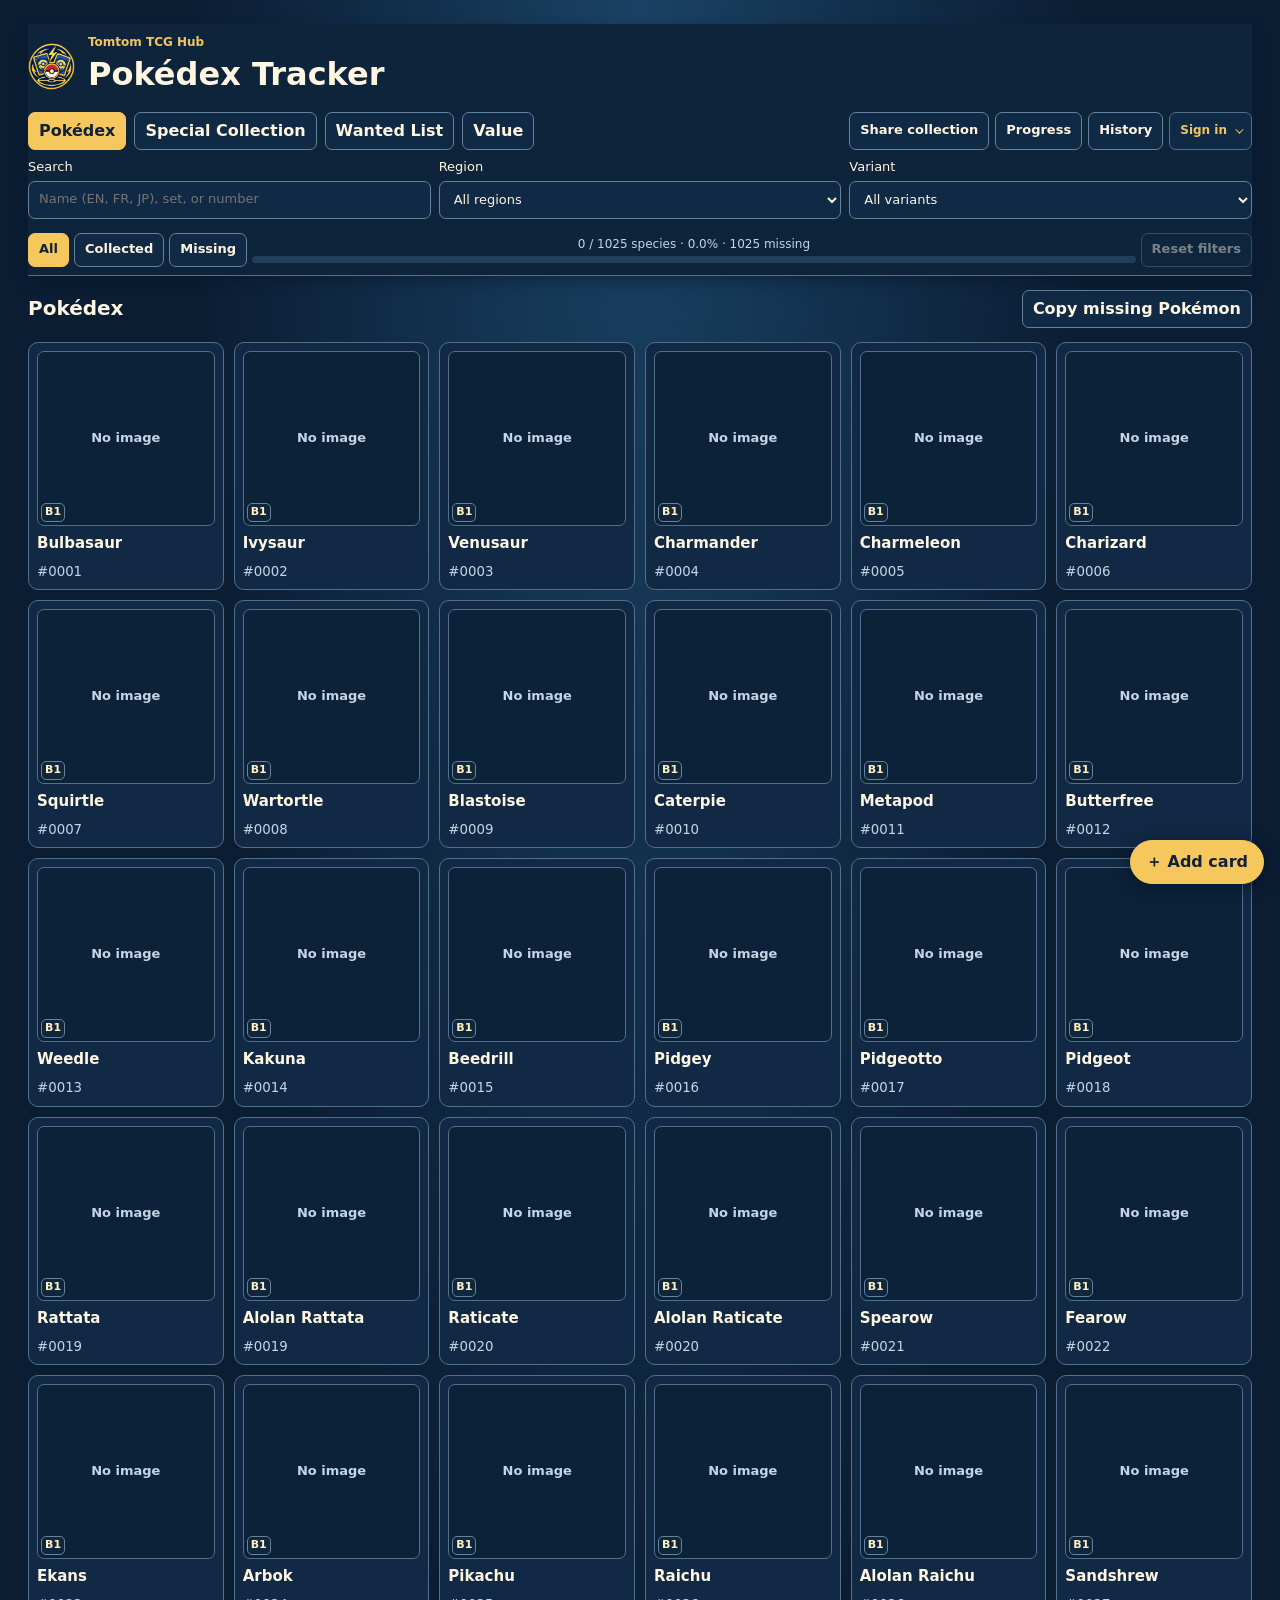
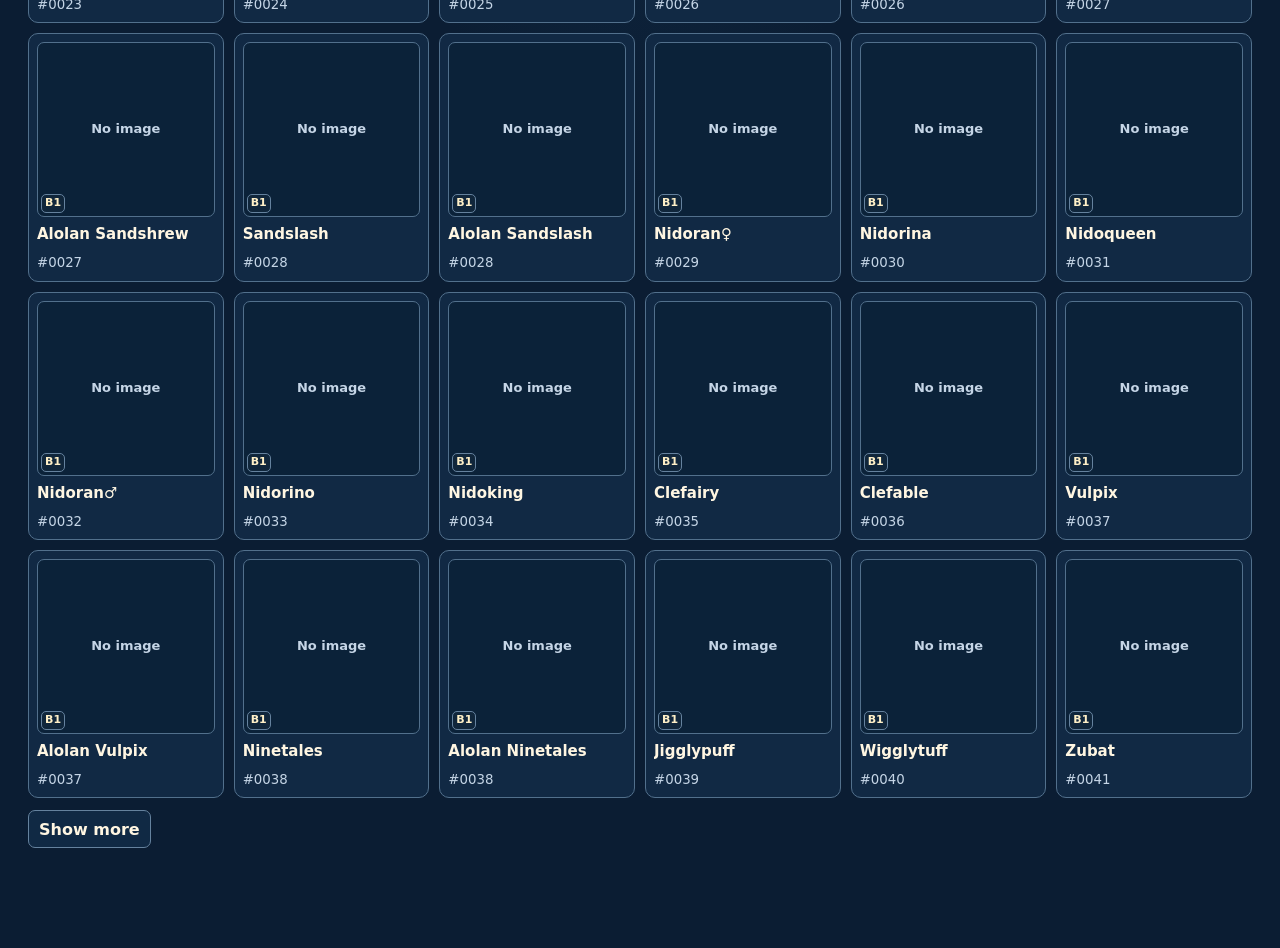
==== commit 71bbaf68: "Share read-only collections and copy missing Pokémon" ====
--- a/pokedex.html
+++ b/pokedex.html
@@ -12,13 +12,13 @@
   <script defer src="assets/starter-library.js"></script>
   <script defer src="assets/pokedex-species-names.js?v=1"></script>
   <script defer src="assets/pokedex-evolutions.js?v=1"></script>
-  <script defer src="assets/library-sync.js?v=6"></script>
+  <script defer src="assets/library-sync.js?v=7"></script>
   <script defer src="assets/pokedex-sync.js?v=5"></script>
   <script defer src="assets/pokedex-scan.js?v=10"></script>
   <script defer src="assets/pokedex-imported-prices.js?v=1"></script>
   <script defer src="assets/pokedex-prices.js?v=3"></script>
   <script defer src="assets/pokedex-prices-ui.js?v=3"></script>
-  <script defer src="assets/pokedex.js?v=32"></script>
+  <script defer src="assets/pokedex.js?v=33"></script>
 </head>
 <body>
   <main>
@@ -33,6 +33,7 @@
         <button type="button" data-view="value" aria-pressed="false">Value</button>
       </nav>
       <div class="pokedex-tools">
+        <button type="button" id="shareLibrary">Share collection</button>
         <button type="button" data-view="progress" aria-pressed="false">Progress</button>
         <button type="button" data-view="recent" aria-pressed="false">History</button>
       <details id="collectionSync">
@@ -85,12 +86,14 @@
     <section aria-labelledby="viewHeading">
       <div class="toolbar">
         <h2 id="viewHeading" tabindex="-1">Pokédex</h2>
+        <button type="button" id="copyMissing">Copy missing Pokémon</button>
       </div>
       <p id="resultCount" aria-live="polite"></p>
       <div id="results"></div>
       <button type="button" id="more" hidden>Show more</button>
     </section>
   </main>
+  <dialog id="copyDialog"><h2 id="copyHeading"></h2><label>Copy and share<textarea id="copyText" readonly rows="5"></textarea></label><form method="dialog"><button>Close</button></form></dialog>
   <div class="collection-actions">
     <button class="primary" type="button" id="addCard">＋ Add card</button>
   </div>
